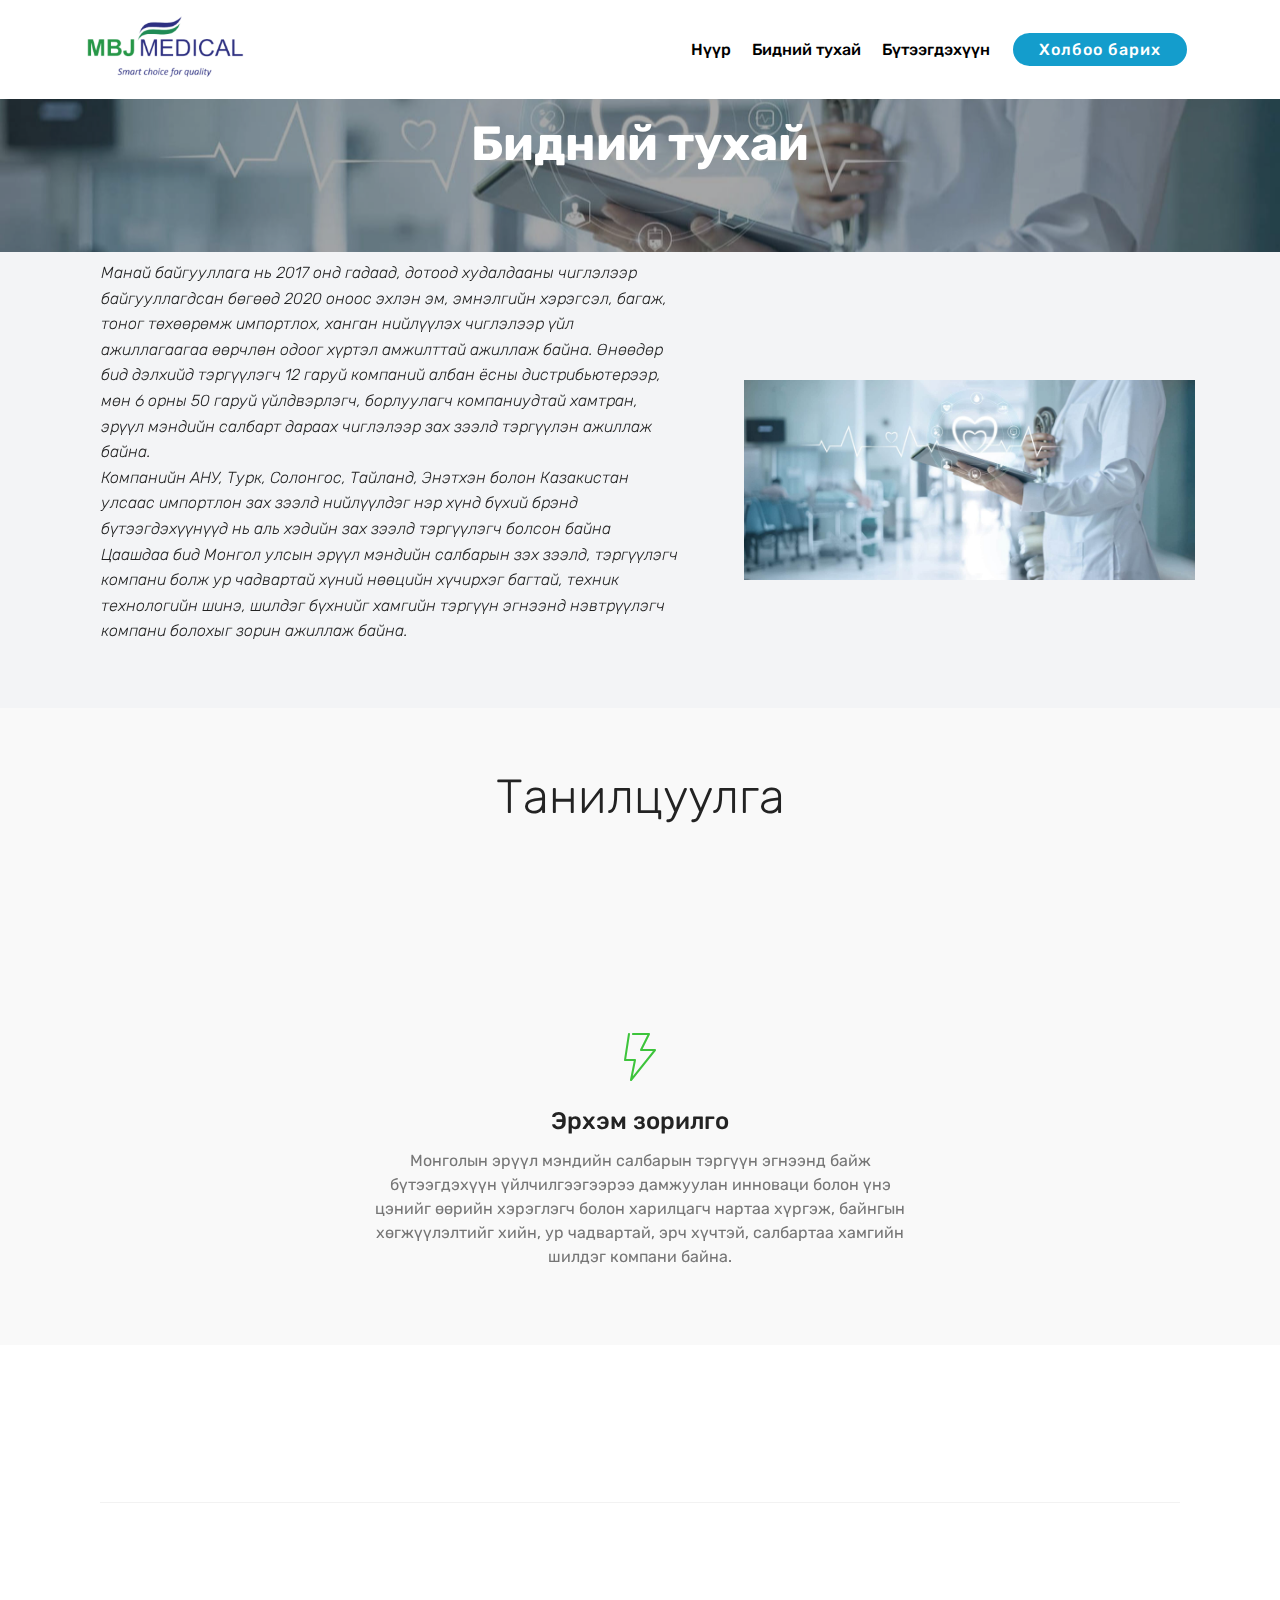
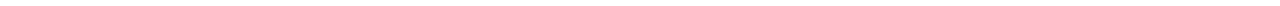
==== page1.html @ 41b07024 "Add files via upload" ====
<!DOCTYPE html>
<html  >
<head>
  <!-- Site made with Mobirise Website Builder v4.12.4, https://mobirise.com -->
  <meta charset="UTF-8">
  <meta http-equiv="X-UA-Compatible" content="IE=edge">
  <meta name="generator" content="Mobirise v4.12.4, mobirise.com">
  <meta name="twitter:card" content="summary_large_image"/>
  <meta name="twitter:image:src" content="assets/images/page1-meta.png">
  <meta property="og:image" content="assets/images/page1-meta.png">
  <meta name="twitter:title" content="Бидний тухай">
  <meta name="viewport" content="width=device-width, initial-scale=1, minimum-scale=1">
  <link rel="shortcut icon" href="assets/images/untitled-254x121.png" type="image/x-icon">
  <meta name="description" content="Эм эмнэлгийн хэрэгсэл тоног төөхөрөмж захиалга худалдаа, эрүүл мэндийн бүтээгдэхүүн худалдаа тоног төхөөрөмж суурилуулалт засвар үйлчилгээ үзүүлж байна. ">
  
  
  <title>Бидний тухай</title>
  <link rel="stylesheet" href="assets/web/assets/mobirise-icons/mobirise-icons.css">
  <link rel="stylesheet" href="assets/bootstrap/css/bootstrap.min.css">
  <link rel="stylesheet" href="assets/bootstrap/css/bootstrap-grid.min.css">
  <link rel="stylesheet" href="assets/bootstrap/css/bootstrap-reboot.min.css">
  <link rel="stylesheet" href="assets/socicon/css/styles.css">
  <link rel="stylesheet" href="assets/dropdown/css/style.css">
  <link rel="stylesheet" href="assets/tether/tether.min.css">
  <link rel="stylesheet" href="assets/animatecss/animate.min.css">
  <link rel="stylesheet" href="assets/theme/css/style.css">
  <link rel="preload" as="style" href="assets/mobirise/css/mbr-additional.css"><link rel="stylesheet" href="assets/mobirise/css/mbr-additional.css" type="text/css">
  
  
  
</head>
<body>
  <section class="menu cid-toopopmlPv" once="menu" id="menu2-b">

    

    <nav class="navbar navbar-expand beta-menu navbar-dropdown align-items-center navbar-fixed-top navbar-toggleable-sm">
        <button class="navbar-toggler navbar-toggler-right" type="button" data-toggle="collapse" data-target="#navbarSupportedContent" aria-controls="navbarSupportedContent" aria-expanded="false" aria-label="Toggle navigation">
            <div class="hamburger">
                <span></span>
                <span></span>
                <span></span>
                <span></span>
            </div>
        </button>
        <div class="menu-logo">
            <div class="navbar-brand">
                <span class="navbar-logo">
                    <a href="http://mbjmedical.mn">
                        <img src="assets/images/untitled-254x121.png" alt="Mobirise" title="" style="height: 5.2rem;">
                    </a>
                </span>
                
            </div>
        </div>
        <div class="collapse navbar-collapse" id="navbarSupportedContent">
            <ul class="navbar-nav nav-dropdown" data-app-modern-menu="true"><li class="nav-item">
                    <a class="nav-link link text-black display-4" href="index.html">Нүүр</a>
                </li>
                <li class="nav-item">
                    <a class="nav-link link text-black display-4" href="page1.html">Бидний тухай</a>
                </li><li class="nav-item"><a class="nav-link link text-black display-4" href="page2.html" aria-expanded="false">Бүтээгдэхүүн</a></li></ul>
            <div class="navbar-buttons mbr-section-btn"><a class="btn btn-sm btn-primary display-4" href="page3.html">Холбоо барих</a></div>
        </div>
    </nav>
</section>

<section class="engine"><a href="https://mobirise.info/n">free simple web templates</a></section><section class="mbr-section content5 cid-totvTuDDAi mbr-parallax-background" id="content5-l">

    

    <div class="mbr-overlay" style="opacity: 0.4; background-color: rgb(35, 35, 35);">
    </div>

    <div class="container">
        <div class="media-container-row">
            <div class="title col-12 col-md-8">
                <h2 class="align-center mbr-bold mbr-white pb-3 mbr-fonts-style display-2">Бидний тухай</h2>
                
                
                
            </div>
        </div>
    </div>
</section>

<section class="testimonials3 cid-totwgk8F0m" id="testimonials3-m">

    

    

    <div class="container">
        <div class="media-container-row">
            <div class="media-content px-3 align-self-center mbr-white py-2">
                <p class="mbr-text testimonial-text mbr-fonts-style display-7">Манай байгууллага нь 2017 онд гадаад, дотоод худалдааны чиглэлээр байгууллагдсан бөгөөд 2020 оноос эхлэн эм, эмнэлгийн хэрэгсэл, багаж, тоног төхөөрөмж импортлох, ханган нийлүүлэх чиглэлээр үйл ажиллагаагаа өөрчлөн одоог хүртэл амжилттай ажиллаж байна. Өнөөдөр бид дэлхийд тэргүүлэгч 12 гаруй компаний албан ёсны дистрибьютерээр, мөн 6 орны 50 гаруй үйлдвэрлэгч, борлуулагч компаниудтай хамтран, эрүүл мэндийн салбарт дараах чиглэлээр зах зээлд тэргүүлэн ажиллаж байна. 
<br>Компанийн АНУ, Турк, Солонгос, Тайланд, Энэтхэн болон Казакистан улсаас  импортлон зах зээлд нийлүүлдэг нэр хүнд бүхий брэнд бүтээгдэхүүнүүд нь аль хэдийн зах зээлд тэргүүлэгч болсон байна
<br>Цаашдаа бид Монгол улсын эрүүл мэндийн салбарын зэх зээлд, тэргүүлэгч компани болж ур чадвартай хүний нөөцийн хүчирхэг багтай, техник технологийн шинэ, шилдэг бүхнийг хамгийн тэргүүн эгнээнд нэвтрүүлэгч компани болохыг зорин ажиллаж байна.&nbsp;<br></p>
                <p class="mbr-author-name pt-4 mb-2 mbr-fonts-style display-7"></p>
                <p class="mbr-author-desc mbr-fonts-style display-7"></p>
            </div>

            <div class="mbr-figure pl-lg-5" style="width: 80%;">
              <img src="assets/images/medtech-1-scaled.jpg" alt="" title="">
            </div>
        </div>
    </div>
</section>

<section class="tabs3 tabs cid-totwVhzV3y" id="tabs3-n">

    

    

    <div class="container">
        <h2 class="mbr-section-title align-center pb-3 mbr-fonts-style display-2">Танилцуулга</h2>
        
    </div>
    <div class="container-fluid">
        <div class="row tabcont">
            <ul class="nav nav-tabs pt-3 mt-5" role="tablist">
                <li class="nav-item mbr-fonts-style"><a class="nav-link active display-7" role="tab" data-toggle="tab" href="#tabs3-n_tab0" aria-selected="true">
                        Эрхэм зорилго
                    </a></li>
                <li class="nav-item mbr-fonts-style"><a class="nav-link  active display-7" role="tab" data-toggle="tab" href="#tabs3-n_tab1" aria-selected="true">
                        Алсын хараа</a></li>
                <li class="nav-item mbr-fonts-style"><a class="nav-link active display-7" role="tab" data-toggle="tab" href="#tabs3-n_tab2" aria-selected="true">Үнэт зүйл</a></li>
                
                
                
            </ul>
        </div>
    </div>

    <div class="container">
        <div class="row px-1">
            <div class="tab-content">
                <div id="tab1" class="tab-pane in active mbr-table" role="tabpanel">
                    <div class="row tab-content-row">
                        <div class="col-xs-12 col-md-6">
                            <div class="card-img ">
                                <span class="mbr-iconfont mbri-speed" style="color: rgb(61, 196, 59); fill: rgb(61, 196, 59);"></span>
                            </div>
                            <h4 class="mbr-element-title  align-center mbr-fonts-style pb-2 display-5">
                                Эрхэм зорилго</h4>
                            <p class="mbr-section-text  align-center mbr-fonts-style display-7">
                                Монголын эрүүл мэндийн салбарын тэргүүн эгнээнд байж бүтээгдэхүүн үйлчилгээгээрээ дамжуулан инноваци болон үнэ цэнийг өөрийн хэрэглэгч болон харилцагч нартаа хүргэж, байнгын хөгжүүлэлтийг хийн, ур чадвартай, эрч хүчтэй, салбартаа хамгийн шилдэг компани байна.</p>
                        </div>

                        

                        

                        
                    </div>
                </div>

                <div id="tab2" class="tab-pane  mbr-table" role="tabpanel">
                    <div class="row tab-content-row">
                        <div class="col-xs-12 col-md-6">
                            <div class="card-img ">
                                <span class="mbr-iconfont mbri-growing-chart" style="color: rgb(61, 196, 59); fill: rgb(61, 196, 59);"></span>
                            </div>
                            <h4 class="mbr-element-title  align-center mbr-fonts-style pb-2 display-5">
                                Алсын хараа</h4>
                            <p class="mbr-section-text  align-center mbr-fonts-style display-7">
                                Мөн бид цаашид байгууллагынхаа хүчин чадлыг тасралтгүй өргөтгөж, найдвартай, чанартай бүтээгдэхүүнээр хэрэглэгчдийг хангах зорилготой. Шинэ бүтээгдэхүүний судалгаа шинжилгээний ажлыг тасралтгүй явуулж, сүүлийн үеийн дэвшилтэт технологийг монголд танилцуулах зорилго тавин ажиллаж байна.</p>
                        </div>

                        

                        

                        
                    </div>
                </div>

                <div id="tab3" class="tab-pane  mbr-table" role="tabpanel">
                    <div class="row tab-content-row">
                        <div class="col-xs-12 col-md-6">
                            <div class="card-img ">
                                <span class="mbr-iconfont mbri-bookmark" style="color: rgb(61, 196, 59); fill: rgb(61, 196, 59);"></span>
                            </div>
                            <h4 class="mbr-element-title  align-center mbr-fonts-style pb-2 display-5">Үнэт зүйл</h4>
                            <p class="mbr-section-text  align-center mbr-fonts-style display-7">Мэргэшсэн өндөр чадавх<br>Багийн сэтгэлгээ&nbsp;<br>Өөриймсөг үзэл<br>Үнэнч шударга байдал<br></p>
                        </div>

                        

                        

                        
                    </div>
                </div>

                <div id="tab4" class="tab-pane  mbr-table" role="tabpanel">
                    <div class="row tab-content-row">
                        <div class="col-xs-12 col-md-6">
                            <div class="card-img ">
                                <span class="mbri-responsive mbr-iconfont"></span>
                            </div>
                            <h4 class="mbr-element-title  align-center mbr-fonts-style pb-2 display-5">
                                MOBILE FRIENDLY
                            </h4>
                            <p class="mbr-section-text  align-center mbr-fonts-style display-7">
                                No special actions required, all sites you make with Mobirise are mobile-friendly. You don't have to create a special mobile version of your site, it will adapt automagically.
                            </p>
                        </div>

                        

                        

                        
                    </div>
                </div>

                <div id="tab5" class="tab-pane  mbr-table" role="tabpanel">
                    <div class="row tab-content-row">
                        <div class="col-xs-12 col-md-6">
                            <div class="card-img ">
                                <span class="mbri-bootstrap mbr-iconfont"></span>
                            </div>
                            <h4 class="mbr-element-title  align-center mbr-fonts-style pb-2 display-5">
                                IT'S EASY AND SIMPLE
                            </h4>
                            <p class="mbr-section-text  align-center mbr-fonts-style display-7">
                                Cut down the development time with drag-and-drop website builder. Drop the blocks into the page, edit content inline and publish - no technical skills required.
                            </p>
                        </div>

                        

                        

                        
                    </div>
                </div>

                <div id="tab6" class="tab-pane  mbr-table" role="tabpanel">
                    <div class="row tab-content-row">
                        <div class="col-xs-12 col-md-6">
                            <div class="card-img ">
                                <span class="mbri-extension mbr-iconfont"></span>
                            </div>
                            <h4 class="mbr-element-title  align-center mbr-fonts-style pb-2 display-5">
                                TRENDY WEBSITE BLOCKS
                            </h4>
                            <p class="mbr-section-text  align-center mbr-fonts-style display-7">
                                Choose from the large selection  pre-made blocks - full-screen intro, bootstrap carousel, slider, responsive image gallery with, parallax scrolling, sticky header and more.
                            </p>
                        </div>

                        

                        

                        
                    </div>
                </div>
            </div>
        </div>
    </div>
</section>

<section class="cid-totyTP9MHX" id="footer5-o">

    

    

    <div class="container">
        <div class="media-container-row">
            <div class="col-md-3">
                <div class="media-wrap">
                    <a href="https://mobiri.se/">
                       <img src="assets/images/untitled-192x91.png" alt="Mobirise" title="">
                    </a>
                </div>
            </div>
            <div class="col-md-9">
                <p class="mbr-text align-right links mbr-fonts-style display-7"><a href="page1.html">Бидний тухай</a> &nbsp; <a href="page2.html">Бүтээгдэхүүн&nbsp;</a> &nbsp;<a href="page3.html">Холбоо барих</a></p>
            </div>
        </div>
        <div class="footer-lower">
            <div class="media-container-row">
                <div class="col-md-12">
                    <hr>
                </div>
            </div>
            <div class="media-container-row mbr-white">
                <div class="col-md-6 copyright">
                    <p class="mbr-text mbr-fonts-style display-7">
                        © Copyright 2022 MBJMEDICAL ХХК - All Rights Reserved
                    </p>
                </div>
                <div class="col-md-6">
                    <div class="social-list align-right">
                        <div class="soc-item">
                            <a href="https://twitter.com/mobirise" target="_blank">
                                <span class="mbr-iconfont mbr-iconfont-social socicon-facebook socicon"></span>
                            </a>
                        </div>
                        
                        
                        
                        
                        
                    </div>
                </div>
            </div>
        </div>
    </div>
</section>


  <script src="assets/web/assets/jquery/jquery.min.js"></script>
  <script src="assets/popper/popper.min.js"></script>
  <script src="assets/bootstrap/js/bootstrap.min.js"></script>
  <script src="assets/smoothscroll/smooth-scroll.js"></script>
  <script src="assets/dropdown/js/nav-dropdown.js"></script>
  <script src="assets/dropdown/js/navbar-dropdown.js"></script>
  <script src="assets/tether/tether.min.js"></script>
  <script src="assets/viewportchecker/jquery.viewportchecker.js"></script>
  <script src="assets/parallax/jarallax.min.js"></script>
  <script src="assets/mbr-tabs/mbr-tabs.js"></script>
  <script src="assets/touchswipe/jquery.touch-swipe.min.js"></script>
  <script src="assets/theme/js/script.js"></script>
  
  
  <input name="animation" type="hidden">
  </body>
</html>
---- assets/web/assets/mobirise-icons/mobirise-icons.css ----
@font-face {
  font-family: 'MobiriseIcons';
  src:  url('mobirise-icons.eot?spat4u');
  src:  url('mobirise-icons.eot?spat4u#iefix') format('embedded-opentype'),
    url('mobirise-icons.ttf?spat4u') format('truetype'),
    url('mobirise-icons.woff?spat4u') format('woff'),
    url('mobirise-icons.svg?spat4u#MobiriseIcons') format('svg');
  font-weight: normal;
  font-style: normal;
  font-display: swap;
}

[class^="mbri-"], [class*=" mbri-"] {
  /* use !important to prevent issues with browser extensions that change fonts */
  font-family: MobiriseIcons !important;
  speak: none;
  font-style: normal;
  font-weight: normal;
  font-variant: normal;
  text-transform: none;
  line-height: 1;

  /* Better Font Rendering =========== */
  -webkit-font-smoothing: antialiased;
  -moz-osx-font-smoothing: grayscale;
}

.mbri-add-submenu:before {
  content: "\e900";
}
.mbri-alert:before {
  content: "\e901";
}
.mbri-align-center:before {
  content: "\e902";
}
.mbri-align-justify:before {
  content: "\e903";
}
.mbri-align-left:before {
  content: "\e904";
}
.mbri-align-right:before {
  content: "\e905";
}
.mbri-android:before {
  content: "\e906";
}
.mbri-apple:before {
  content: "\e907";
}
.mbri-arrow-down:before {
  content: "\e908";
}
.mbri-arrow-next:before {
  content: "\e909";
}
.mbri-arrow-prev:before {
  content: "\e90a";
}
.mbri-arrow-up:before {
  content: "\e90b";
}
.mbri-bold:before {
  content: "\e90c";
}
.mbri-bookmark:before {
  content: "\e90d";
}
.mbri-bootstrap:before {
  content: "\e90e";
}
.mbri-briefcase:before {
  content: "\e90f";
}
.mbri-browse:before {
  content: "\e910";
}
.mbri-bulleted-list:before {
  content: "\e911";
}
.mbri-calendar:before {
  content: "\e912";
}
.mbri-camera:before {
  content: "\e913";
}
.mbri-cart-add:before {
  content: "\e914";
}
.mbri-cart-full:before {
  content: "\e915";
}
.mbri-cash:before {
  content: "\e916";
}
.mbri-change-style:before {
  content: "\e917";
}
.mbri-chat:before {
  content: "\e918";
}
.mbri-clock:before {
  content: "\e919";
}
.mbri-close:before {
  content: "\e91a";
}
.mbri-cloud:before {
  content: "\e91b";
}
.mbri-code:before {
  content: "\e91c";
}
.mbri-contact-form:before {
  content: "\e91d";
}
.mbri-credit-card:before {
  content: "\e91e";
}
.mbri-cursor-click:before {
  content: "\e91f";
}
.mbri-cust-feedback:before {
  content: "\e920";
}
.mbri-database:before {
  content: "\e921";
}
.mbri-delivery:before {
  content: "\e922";
}
.mbri-desktop:before {
  content: "\e923";
}
.mbri-devices:before {
  content: "\e924";
}
.mbri-down:before {
  content: "\e925";
}
.mbri-download:before {
  content: "\e989";
}
.mbri-drag-n-drop:before {
  content: "\e927";
}
.mbri-drag-n-drop2:before {
  content: "\e928";
}
.mbri-edit:before {
  content: "\e929";
}
.mbri-edit2:before {
  content: "\e92a";
}
.mbri-error:before {
  content: "\e92b";
}
.mbri-extension:before {
  content: "\e92c";
}
.mbri-features:before {
  content: "\e92d";
}
.mbri-file:before {
  content: "\e92e";
}
.mbri-flag:before {
  content: "\e92f";
}
.mbri-folder:before {
  content: "\e930";
}
.mbri-gift:before {
  content: "\e931";
}
.mbri-github:before {
  content: "\e932";
}
.mbri-globe:before {
  content: "\e933";
}
.mbri-globe-2:before {
  content: "\e934";
}
.mbri-growing-chart:before {
  content: "\e935";
}
.mbri-hearth:before {
  content: "\e936";
}
.mbri-help:before {
  content: "\e937";
}
.mbri-home:before {
  content: "\e938";
}
.mbri-hot-cup:before {
  content: "\e939";
}
.mbri-idea:before {
  content: "\e93a";
}
.mbri-image-gallery:before {
  content: "\e93b";
}
.mbri-image-slider:before {
  content: "\e93c";
}
.mbri-info:before {
  content: "\e93d";
}
.mbri-italic:before {
  content: "\e93e";
}
.mbri-key:before {
  content: "\e93f";
}
.mbri-laptop:before {
  content: "\e940";
}
.mbri-layers:before {
  content: "\e941";
}
.mbri-left-right:before {
  content: "\e942";
}
.mbri-left:before {
  content: "\e943";
}
.mbri-letter:before {
  content: "\e944";
}
.mbri-like:before {
  content: "\e945";
}
.mbri-link:before {
  content: "\e946";
}
.mbri-lock:before {
  content: "\e947";
}
.mbri-login:before {
  content: "\e948";
}
.mbri-logout:before {
  content: "\e949";
}
.mbri-magic-stick:before {
  content: "\e94a";
}
.mbri-map-pin:before {
  content: "\e94b";
}
.mbri-menu:before {
  content: "\e94c";
}
.mbri-mobile:before {
  content: "\e94d";
}
.mbri-mobile2:before {
  content: "\e94e";
}
.mbri-mobirise:before {
  content: "\e94f";
}
.mbri-more-horizontal:before {
  content: "\e950";
}
.mbri-more-vertical:before {
  content: "\e951";
}
.mbri-music:before {
  content: "\e952";
}
.mbri-new-file:before {
  content: "\e953";
}
.mbri-numbered-list:before {
  content: "\e954";
}
.mbri-opened-folder:before {
  content: "\e955";
}
.mbri-pages:before {
  content: "\e956";
}
.mbri-paper-plane:before {
  content: "\e957";
}
.mbri-paperclip:before {
  content: "\e958";
}
.mbri-photo:before {
  content: "\e959";
}
.mbri-photos:before {
  content: "\e95a";
}
.mbri-pin:before {
  content: "\e95b";
}
.mbri-play:before {
  content: "\e95c";
}
.mbri-plus:before {
  content: "\e95d";
}
.mbri-preview:before {
  content: "\e95e";
}
.mbri-print:before {
  content: "\e95f";
}
.mbri-protect:before {
  content: "\e960";
}
.mbri-question:before {
  content: "\e961";
}
.mbri-quote-left:before {
  content: "\e962";
}
.mbri-quote-right:before {
  content: "\e963";
}
.mbri-refresh:before {
  content: "\e964";
}
.mbri-responsive:before {
  content: "\e965";
}
.mbri-right:before {
  content: "\e966";
}
.mbri-rocket:before {
  content: "\e967";
}
.mbri-sad-face:before {
  content: "\e968";
}
.mbri-sale:before {
  content: "\e969";
}
.mbri-save:before {
  content: "\e96a";
}
.mbri-search:before {
  content: "\e96b";
}
.mbri-setting:before {
  content: "\e96c";
}
.mbri-setting2:before {
  content: "\e96d";
}
.mbri-setting3:before {
  content: "\e96e";
}
.mbri-share:before {
  content: "\e96f";
}
.mbri-shopping-bag:before {
  content: "\e970";
}
.mbri-shopping-basket:before {
  content: "\e971";
}
.mbri-shopping-cart:before {
  content: "\e972";
}
.mbri-sites:before {
  content: "\e973";
}
.mbri-smile-face:before {
  content: "\e974";
}
.mbri-speed:before {
  content: "\e975";
}
.mbri-star:before {
  content: "\e976";
}
.mbri-success:before {
  content: "\e977";
}
.mbri-sun:before {
  content: "\e978";
}
.mbri-sun2:before {
  content: "\e979";
}
.mbri-tablet:before {
  content: "\e97a";
}
.mbri-tablet-vertical:before {
  content: "\e97b";
}
.mbri-target:before {
  content: "\e97c";
}
.mbri-timer:before {
  content: "\e97d";
}
.mbri-to-ftp:before {
  content: "\e97e";
}
.mbri-to-local-drive:before {
  content: "\e97f";
}
.mbri-touch-swipe:before {
  content: "\e980";
}
.mbri-touch:before {
  content: "\e981";
}
.mbri-trash:before {
  content: "\e982";
}
.mbri-underline:before {
  content: "\e983";
}
.mbri-unlink:before {
  content: "\e984";
}
.mbri-unlock:before {
  content: "\e985";
}
.mbri-up-down:before {
  content: "\e986";
}
.mbri-up:before {
  content: "\e987";
}
.mbri-update:before {
  content: "\e988";
}
.mbri-upload:before {
 content: "\e926"; 
}
.mbri-user:before {
  content: "\e98a";
}
.mbri-user2:before {
  content: "\e98b";
}
.mbri-users:before {
  content: "\e98c";
}
.mbri-video:before {
  content: "\e98d";
}
.mbri-video-play:before {
  content: "\e98e";
}
.mbri-watch:before {
  content: "\e98f";
}
.mbri-website-theme:before {
  content: "\e990";
}
.mbri-wifi:before {
  content: "\e991";
}
.mbri-windows:before {
  content: "\e992";
}
.mbri-zoom-out:before {
  content: "\e993";
}
.mbri-redo:before {
  content: "\e994";
}
.mbri-undo:before {
  content: "\e995";
}
---- assets/socicon/css/styles.css ----
@charset "UTF-8";

@font-face {
  font-family: 'Socicon';
  src:  url('../fonts/socicon.eot');
  src:  url('../fonts/socicon.eot?#iefix') format('embedded-opentype'),
    url('../fonts/socicon.woff2') format('woff2'),
    url('../fonts/socicon.ttf') format('truetype'),
    url('../fonts/socicon.woff') format('woff'),
    url('../fonts/socicon.svg#socicon') format('svg');
  font-weight: normal;
  font-style: normal;
}

[data-icon]:before {
  font-family: "socicon" !important;
  content: attr(data-icon);
  font-style: normal !important;
  font-weight: normal !important;
  font-variant: normal !important;
  text-transform: none !important;
  speak: none;
  line-height: 1;
  -webkit-font-smoothing: antialiased;
  -moz-osx-font-smoothing: grayscale;
}

[class^="socicon-"], [class*=" socicon-"] {
  /* use !important to prevent issues with browser extensions that change fonts */
  font-family: 'Socicon' !important;
  speak: none;
  font-style: normal;
  font-weight: normal;
  font-variant: normal;
  text-transform: none;
  line-height: 1;

  /* Better Font Rendering =========== */
  -webkit-font-smoothing: antialiased;
  -moz-osx-font-smoothing: grayscale;
}

.socicon-eitaa:before {
  content: "\e97c";
}
.socicon-soroush:before {
  content: "\e97d";
}
.socicon-bale:before {
  content: "\e97e";
}
.socicon-zazzle:before {
  content: "\e97b";
}
.socicon-society6:before {
  content: "\e97a";
}
.socicon-redbubble:before {
  content: "\e979";
}
.socicon-avvo:before {
  content: "\e978";
}
.socicon-stitcher:before {
  content: "\e977";
}
.socicon-googlehangouts:before {
  content: "\e974";
}
.socicon-dlive:before {
  content: "\e975";
}
.socicon-vsco:before {
  content: "\e976";
}
.socicon-flipboard:before {
  content: "\e973";
}
.socicon-ubuntu:before {
  content: "\e958";
}
.socicon-artstation:before {
  content: "\e959";
}
.socicon-invision:before {
  content: "\e95a";
}
.socicon-torial:before {
  content: "\e95b";
}
.socicon-collectorz:before {
  content: "\e95c";
}
.socicon-seenthis:before {
  content: "\e95d";
}
.socicon-googleplaymusic:before {
  content: "\e95e";
}
.socicon-debian:before {
  content: "\e95f";
}
.socicon-filmfreeway:before {
  content: "\e960";
}
.socicon-gnome:before {
  content: "\e961";
}
.socicon-itchio:before {
  content: "\e962";
}
.socicon-jamendo:before {
  content: "\e963";
}
.socicon-mix:before {
  content: "\e964";
}
.socicon-sharepoint:before {
  content: "\e965";
}
.socicon-tinder:before {
  content: "\e966";
}
.socicon-windguru:before {
  content: "\e967";
}
.socicon-cdbaby:before {
  content: "\e968";
}
.socicon-elementaryos:before {
  content: "\e969";
}
.socicon-stage32:before {
  content: "\e96a";
}
.socicon-tiktok:before {
  content: "\e96b";
}
.socicon-gitter:before {
  content: "\e96c";
}
.socicon-letterboxd:before {
  content: "\e96d";
}
.socicon-threema:before {
  content: "\e96e";
}
.socicon-splice:before {
  content: "\e96f";
}
.socicon-metapop:before {
  content: "\e970";
}
.socicon-naver:before {
  content: "\e971";
}
.socicon-remote:before {
  content: "\e972";
}
.socicon-internet:before {
  content: "\e957";
}
.socicon-moddb:before {
  content: "\e94b";
}
.socicon-indiedb:before {
  content: "\e94c";
}
.socicon-traxsource:before {
  content: "\e94d";
}
.socicon-gamefor:before {
  content: "\e94e";
}
.socicon-pixiv:before {
  content: "\e94f";
}
.socicon-myanimelist:before {
  content: "\e950";
}
.socicon-blackberry:before {
  content: "\e951";
}
.socicon-wickr:before {
  content: "\e952";
}
.socicon-spip:before {
  content: "\e953";
}
.socicon-napster:before {
  content: "\e954";
}
.socicon-beatport:before {
  content: "\e955";
}
.socicon-hackerone:before {
  content: "\e956";
}
.socicon-hackernews:before {
  content: "\e946";
}
.socicon-smashwords:before {
  content: "\e947";
}
.socicon-kobo:before {
  content: "\e948";
}
.socicon-bookbub:before {
  content: "\e949";
}
.socicon-mailru:before {
  content: "\e94a";
}
.socicon-gitlab:before {
  content: "\e945";
}
.socicon-instructables:before {
  content: "\e944";
}
.socicon-portfolio:before {
  content: "\e943";
}
.socicon-codered:before {
  content: "\e940";
}
.socicon-origin:before {
  content: "\e941";
}
.socicon-nextdoor:before {
  content: "\e942";
}
.socicon-udemy:before {
  content: "\e93f";
}
.socicon-livemaster:before {
  content: "\e93e";
}
.socicon-crunchbase:before {
  content: "\e93b";
}
.socicon-homefy:before {
  content: "\e93c";
}
.socicon-calendly:before {
  content: "\e93d";
}
.socicon-realtor:before {
  content: "\e90f";
}
.socicon-tidal:before {
  content: "\e910";
}
.socicon-qobuz:before {
  content: "\e911";
}
.socicon-natgeo:before {
  content: "\e912";
}
.socicon-mastodon:before {
  content: "\e913";
}
.socicon-unsplash:before {
  content: "\e914";
}
.socicon-homeadvisor:before {
  content: "\e915";
}
.socicon-angieslist:before {
  content: "\e916";
}
.socicon-codepen:before {
  content: "\e917";
}
.socicon-slack:before {
  content: "\e918";
}
.socicon-openaigym:before {
  content: "\e919";
}
.socicon-logmein:before {
  content: "\e91a";
}
.socicon-fiverr:before {
  content: "\e91b";
}
.socicon-gotomeeting:before {
  content: "\e91c";
}
.socicon-aliexpress:before {
  content: "\e91d";
}
.socicon-guru:before {
  content: "\e91e";
}
.socicon-appstore:before {
  content: "\e91f";
}
.socicon-homes:before {
  content: "\e920";
}
.socicon-zoom:before {
  content: "\e921";
}
.socicon-alibaba:before {
  content: "\e922";
}
.socicon-craigslist:before {
  content: "\e923";
}
.socicon-wix:before {
  content: "\e924";
}
.socicon-redfin:before {
  content: "\e925";
}
.socicon-googlecalendar:before {
  content: "\e926";
}
.socicon-shopify:before {
  content: "\e927";
}
.socicon-freelancer:before {
  content: "\e928";
}
.socicon-seedrs:before {
  content: "\e929";
}
.socicon-bing:before {
  content: "\e92a";
}
.socicon-doodle:before {
  content: "\e92b";
}
.socicon-bonanza:before {
  content: "\e92c";
}
.socicon-squarespace:before {
  content: "\e92d";
}
.socicon-toptal:before {
  content: "\e92e";
}
.socicon-gust:before {
  content: "\e92f";
}
.socicon-ask:before {
  content: "\e930";
}
.socicon-trulia:before {
  content: "\e931";
}
.socicon-loomly:before {
  content: "\e932";
}
.socicon-ghost:before {
  content: "\e933";
}
.socicon-upwork:before {
  content: "\e934";
}
.socicon-fundable:before {
  content: "\e935";
}
.socicon-booking:before {
  content: "\e936";
}
.socicon-googlemaps:before {
  content: "\e937";
}
.socicon-zillow:before {
  content: "\e938";
}
.socicon-niconico:before {
  content: "\e939";
}
.socicon-toneden:before {
  content: "\e93a";
}
.socicon-augment:before {
  content: "\e908";
}
.socicon-bitbucket:before {
  content: "\e909";
}
.socicon-fyuse:before {
  content: "\e90a";
}
.socicon-yt-gaming:before {
  content: "\e90b";
}
.socicon-sketchfab:before {
  content: "\e90c";
}
.socicon-mobcrush:before {
  content: "\e90d";
}
.socicon-microsoft:before {
  content: "\e90e";
}
.socicon-pandora:before {
  content: "\e907";
}
.socicon-messenger:before {
  content: "\e906";
}
.socicon-gamewisp:before {
  content: "\e905";
}
.socicon-bloglovin:before {
  content: "\e904";
}
.socicon-tunein:before {
  content: "\e903";
}
.socicon-gamejolt:before {
  content: "\e901";
}
.socicon-trello:before {
  content: "\e902";
}
.socicon-spreadshirt:before {
  content: "\e900";
}
.socicon-500px:before {
  content: "\e000";
}
.socicon-8tracks:before {
  content: "\e001";
}
.socicon-airbnb:before {
  content: "\e002";
}
.socicon-alliance:before {
  content: "\e003";
}
.socicon-amazon:before {
  content: "\e004";
}
.socicon-amplement:before {
  content: "\e005";
}
.socicon-android:before {
  content: "\e006";
}
.socicon-angellist:before {
  content: "\e007";
}
.socicon-apple:before {
  content: "\e008";
}
.socicon-appnet:before {
  content: "\e009";
}
.socicon-baidu:before {
  content: "\e00a";
}
.socicon-bandcamp:before {
  content: "\e00b";
}
.socicon-battlenet:before {
  content: "\e00c";
}
.socicon-mixer:before {
  content: "\e00d";
}
.socicon-bebee:before {
  content: "\e00e";
}
.socicon-bebo:before {
  content: "\e00f";
}
.socicon-behance:before {
  content: "\e010";
}
.socicon-blizzard:before {
  content: "\e011";
}
.socicon-blogger:before {
  content: "\e012";
}
.socicon-buffer:before {
  content: "\e013";
}
.socicon-chrome:before {
  content: "\e014";
}
.socicon-coderwall:before {
  content: "\e015";
}
.socicon-curse:before {
  content: "\e016";
}
.socicon-dailymotion:before {
  content: "\e017";
}
.socicon-deezer:before {
  content: "\e018";
}
.socicon-delicious:before {
  content: "\e019";
}
.socicon-deviantart:before {
  content: "\e01a";
}
.socicon-diablo:before {
  content: "\e01b";
}
.socicon-digg:before {
  content: "\e01c";
}
.socicon-discord:before {
  content: "\e01d";
}
.socicon-disqus:before {
  content: "\e01e";
}
.socicon-douban:before {
  content: "\e01f";
}
.socicon-draugiem:before {
  content: "\e020";
}
.socicon-dribbble:before {
  content: "\e021";
}
.socicon-drupal:before {
  content: "\e022";
}
.socicon-ebay:before {
  content: "\e023";
}
.socicon-ello:before {
  content: "\e024";
}
.socicon-endomodo:before {
  content: "\e025";
}
.socicon-envato:before {
  content: "\e026";
}
.socicon-etsy:before {
  content: "\e027";
}
.socicon-facebook:before {
  content: "\e028";
}
.socicon-feedburner:before {
  content: "\e029";
}
.socicon-filmweb:before {
  content: "\e02a";
}
.socicon-firefox:before {
  content: "\e02b";
}
.socicon-flattr:before {
  content: "\e02c";
}
.socicon-flickr:before {
  content: "\e02d";
}
.socicon-formulr:before {
  content: "\e02e";
}
.socicon-forrst:before {
  content: "\e02f";
}
.socicon-foursquare:before {
  content: "\e030";
}
.socicon-friendfeed:before {
  content: "\e031";
}
.socicon-github:before {
  content: "\e032";
}
.socicon-goodreads:before {
  content: "\e033";
}
.socicon-google:before {
  content: "\e034";
}
.socicon-googlescholar:before {
  content: "\e035";
}
.socicon-googlegroups:before {
  content: "\e036";
}
.socicon-googlephotos:before {
  content: "\e037";
}
.socicon-googleplus:before {
  content: "\e038";
}
.socicon-grooveshark:before {
  content: "\e039";
}
.socicon-hackerrank:before {
  content: "\e03a";
}
.socicon-hearthstone:before {
  content: "\e03b";
}
.socicon-hellocoton:before {
  content: "\e03c";
}
.socicon-heroes:before {
  content: "\e03d";
}
.socicon-smashcast:before {
  content: "\e03e";
}
.socicon-horde:before {
  content: "\e03f";
}
.socicon-houzz:before {
  content: "\e040";
}
.socicon-icq:before {
  content: "\e041";
}
.socicon-identica:before {
  content: "\e042";
}
.socicon-imdb:before {
  content: "\e043";
}
.socicon-instagram:before {
  content: "\e044";
}
.socicon-issuu:before {
  content: "\e045";
}
.socicon-istock:before {
  content: "\e046";
}
.socicon-itunes:before {
  content: "\e047";
}
.socicon-keybase:before {
  content: "\e048";
}
.socicon-lanyrd:before {
  content: "\e049";
}
.socicon-lastfm:before {
  content: "\e04a";
}
.socicon-line:before {
  content: "\e04b";
}
.socicon-linkedin:before {
  content: "\e04c";
}
.socicon-livejournal:before {
  content: "\e04d";
}
.socicon-lyft:before {
  content: "\e04e";
}
.socicon-macos:before {
  content: "\e04f";
}
.socicon-mail:before {
  content: "\e050";
}
.socicon-medium:before {
  content: "\e051";
}
.socicon-meetup:before {
  content: "\e052";
}
.socicon-mixcloud:before {
  content: "\e053";
}
.socicon-modelmayhem:before {
  content: "\e054";
}
.socicon-mumble:before {
  content: "\e055";
}
.socicon-myspace:before {
  content: "\e056";
}
.socicon-newsvine:before {
  content: "\e057";
}
.socicon-nintendo:before {
  content: "\e058";
}
.socicon-npm:before {
  content: "\e059";
}
.socicon-odnoklassniki:before {
  content: "\e05a";
}
.socicon-openid:before {
  content: "\e05b";
}
.socicon-opera:before {
  content: "\e05c";
}
.socicon-outlook:before {
  content: "\e05d";
}
.socicon-overwatch:before {
  content: "\e05e";
}
.socicon-patreon:before {
  content: "\e05f";
}
.socicon-paypal:before {
  content: "\e060";
}
.socicon-periscope:before {
  content: "\e061";
}
.socicon-persona:before {
  content: "\e062";
}
.socicon-pinterest:before {
  content: "\e063";
}
.socicon-play:before {
  content: "\e064";
}
.socicon-player:before {
  content: "\e065";
}
.socicon-playstation:before {
  content: "\e066";
}
.socicon-pocket:before {
  content: "\e067";
}
.socicon-qq:before {
  content: "\e068";
}
.socicon-quora:before {
  content: "\e069";
}
.socicon-raidcall:before {
  content: "\e06a";
}
.socicon-ravelry:before {
  content: "\e06b";
}
.socicon-reddit:before {
  content: "\e06c";
}
.socicon-renren:before {
  content: "\e06d";
}
.socicon-researchgate:before {
  content: "\e06e";
}
.socicon-residentadvisor:before {
  content: "\e06f";
}
.socicon-reverbnation:before {
  content: "\e070";
}
.socicon-rss:before {
  content: "\e071";
}
.socicon-sharethis:before {
  content: "\e072";
}
.socicon-skype:before {
  content: "\e073";
}
.socicon-slideshare:before {
  content: "\e074";
}
.socicon-smugmug:before {
  content: "\e075";
}
.socicon-snapchat:before {
  content: "\e076";
}
.socicon-songkick:before {
  content: "\e077";
}
.socicon-soundcloud:before {
  content: "\e078";
}
.socicon-spotify:before {
  content: "\e079";
}
.socicon-stackexchange:before {
  content: "\e07a";
}
.socicon-stackoverflow:before {
  content: "\e07b";
}
.socicon-starcraft:before {
  content: "\e07c";
}
.socicon-stayfriends:before {
  content: "\e07d";
}
.socicon-steam:before {
  content: "\e07e";
}
.socicon-storehouse:before {
  content: "\e07f";
}
.socicon-strava:before {
  content: "\e080";
}
.socicon-streamjar:before {
  content: "\e081";
}
.socicon-stumbleupon:before {
  content: "\e082";
}
.socicon-swarm:before {
  content: "\e083";
}
.socicon-teamspeak:before {
  content: "\e084";
}
.socicon-teamviewer:before {
  content: "\e085";
}
.socicon-technorati:before {
  content: "\e086";
}
.socicon-telegram:before {
  content: "\e087";
}
.socicon-tripadvisor:before {
  content: "\e088";
}
.socicon-tripit:before {
  content: "\e089";
}
.socicon-triplej:before {
  content: "\e08a";
}
.socicon-tumblr:before {
  content: "\e08b";
}
.socicon-twitch:before {
  content: "\e08c";
}
.socicon-twitter:before {
  content: "\e08d";
}
.socicon-uber:before {
  content: "\e08e";
}
.socicon-ventrilo:before {
  content: "\e08f";
}
.socicon-viadeo:before {
  content: "\e090";
}
.socicon-viber:before {
  content: "\e091";
}
.socicon-viewbug:before {
  content: "\e092";
}
.socicon-vimeo:before {
  content: "\e093";
}
.socicon-vine:before {
  content: "\e094";
}
.socicon-vkontakte:before {
  content: "\e095";
}
.socicon-warcraft:before {
  content: "\e096";
}
.socicon-wechat:before {
  content: "\e097";
}
.socicon-weibo:before {
  content: "\e098";
}
.socicon-whatsapp:before {
  content: "\e099";
}
.socicon-wikipedia:before {
  content: "\e09a";
}
.socicon-windows:before {
  content: "\e09b";
}
.socicon-wordpress:before {
  content: "\e09c";
}
.socicon-wykop:before {
  content: "\e09d";
}
.socicon-xbox:before {
  content: "\e09e";
}
.socicon-xing:before {
  content: "\e09f";
}
.socicon-yahoo:before {
  content: "\e0a0";
}
.socicon-yammer:before {
  content: "\e0a1";
}
.socicon-yandex:before {
  content: "\e0a2";
}
.socicon-yelp:before {
  content: "\e0a3";
}
.socicon-younow:before {
  content: "\e0a4";
}
.socicon-youtube:before {
  content: "\e0a5";
}
.socicon-zapier:before {
  content: "\e0a6";
}
.socicon-zerply:before {
  content: "\e0a7";
}
.socicon-zomato:before {
  content: "\e0a8";
}
.socicon-zynga:before {
  content: "\e0a9";
}
---- assets/dropdown/css/style.css ----
.navbar-dropdown {
  left: 0;
  padding: 0;
  position: absolute;
  right: 0;
  top: 0;
  transition: all 0.45s ease;
  z-index: 1030;
  background: #282828; }
  .navbar-dropdown .navbar-logo {
    margin-right: 0.8rem;
    transition: margin 0.3s ease-in-out;
    vertical-align: middle; }
    .navbar-dropdown .navbar-logo img {
      height: 3.125rem;
      transition: all 0.3s ease-in-out; }
    .navbar-dropdown .navbar-logo.mbr-iconfont {
      font-size: 3.125rem;
      line-height: 3.125rem; }
  .navbar-dropdown .navbar-caption {
    font-weight: 700;
    white-space: normal;
    vertical-align: -4px;
    line-height: 3.125rem !important; }
    .navbar-dropdown .navbar-caption, .navbar-dropdown .navbar-caption:hover {
      color: inherit;
      text-decoration: none; }
  .navbar-dropdown .mbr-iconfont + .navbar-caption {
    vertical-align: -1px; }
  .navbar-dropdown.navbar-fixed-top {
    position: fixed; }
  .navbar-dropdown .navbar-brand span {
    vertical-align: -4px; }
  .navbar-dropdown.bg-color.transparent {
    background: none; }
  .navbar-dropdown.navbar-short .navbar-brand {
    padding: 0.625rem 0; }
    .navbar-dropdown.navbar-short .navbar-brand span {
      vertical-align: -1px; }
  .navbar-dropdown.navbar-short .navbar-caption {
    line-height: 2.375rem !important;
    vertical-align: -2px; }
  .navbar-dropdown.navbar-short .navbar-logo {
    margin-right: 0.5rem; }
    .navbar-dropdown.navbar-short .navbar-logo img {
      height: 2.375rem; }
    .navbar-dropdown.navbar-short .navbar-logo.mbr-iconfont {
      font-size: 2.375rem;
      line-height: 2.375rem; }
  .navbar-dropdown.navbar-short .mbr-table-cell {
    height: 3.625rem; }
  .navbar-dropdown .navbar-close {
    left: 0.6875rem;
    position: fixed;
    top: 0.75rem;
    z-index: 1000; }
  .navbar-dropdown .hamburger-icon {
    content: "";
    display: inline-block;
    vertical-align: middle;
    width: 16px;
    -webkit-box-shadow: 0 -6px 0 1px #282828,0 0 0 1px #282828,0 6px 0 1px #282828;
    -moz-box-shadow: 0 -6px 0 1px #282828,0 0 0 1px #282828,0 6px 0 1px #282828;
    box-shadow: 0 -6px 0 1px #282828,0 0 0 1px #282828,0 6px 0 1px #282828; }

.dropdown-menu .dropdown-toggle[data-toggle="dropdown-submenu"]::after {
  border-bottom: 0.35em solid transparent;
  border-left: 0.35em solid;
  border-right: 0;
  border-top: 0.35em solid transparent;
  margin-left: 0.3rem; }

.dropdown-menu .dropdown-item:focus {
  outline: 0; }

.nav-dropdown {
  font-size: 0.75rem;
  font-weight: 500;
  height: auto !important; }
  .nav-dropdown .nav-btn {
    padding-left: 1rem; }
  .nav-dropdown .link {
    margin: .667em 1.667em;
    font-weight: 500;
    padding: 0;
    transition: color .2s ease-in-out; }
    .nav-dropdown .link.dropdown-toggle {
      margin-right: 2.583em; }
      .nav-dropdown .link.dropdown-toggle::after {
        margin-left: .25rem;
        border-top: 0.35em solid;
        border-right: 0.35em solid transparent;
        border-left: 0.35em solid transparent;
        border-bottom: 0; }
      .nav-dropdown .link.dropdown-toggle[aria-expanded="true"] {
        margin: 0;
        padding: 0.667em 3.263em  0.667em 1.667em; }
  .nav-dropdown .link::after,
  .nav-dropdown .dropdown-item::after {
    color: inherit; }
  .nav-dropdown .btn {
    font-size: 0.75rem;
    font-weight: 700;
    letter-spacing: 0;
    margin-bottom: 0;
    padding-left: 1.25rem;
    padding-right: 1.25rem; }
  .nav-dropdown .dropdown-menu {
    border-radius: 0;
    border: 0;
    left: 0;
    margin: 0;
    padding-bottom: 1.25rem;
    padding-top: 1.25rem;
    position: relative; }
  .nav-dropdown .dropdown-submenu {
    margin-left: 0.125rem;
    top: 0; }
  .nav-dropdown .dropdown-item {
    font-weight: 500;
    line-height: 2;
    padding: 0.3846em 4.615em 0.3846em 1.5385em;
    position: relative;
    transition: color .2s ease-in-out, background-color .2s ease-in-out; }
    .nav-dropdown .dropdown-item::after {
      margin-top: -0.3077em;
      position: absolute;
      right: 1.1538em;
      top: 50%; }
    .nav-dropdown .dropdown-item:focus, .nav-dropdown .dropdown-item:hover {
      background: none; }

@media (max-width: 767px) {
  .nav-dropdown.navbar-toggleable-sm {
    bottom: 0;
    display: none;
    left: 0;
    overflow-x: hidden;
    position: fixed;
    top: 0;
    transform: translateX(-100%);
    -ms-transform: translateX(-100%);
    -webkit-transform: translateX(-100%);
    width: 18.75rem;
    z-index: 999; } }
.nav-dropdown.navbar-toggleable-xl {
  bottom: 0;
  display: none;
  left: 0;
  overflow-x: hidden;
  position: fixed;
  top: 0;
  transform: translateX(-100%);
  -ms-transform: translateX(-100%);
  -webkit-transform: translateX(-100%);
  width: 18.75rem;
  z-index: 999; }

.nav-dropdown-sm {
  display: block !important;
  overflow-x: hidden;
  overflow: auto;
  padding-top: 3.875rem; }
  .nav-dropdown-sm::after {
    content: "";
    display: block;
    height: 3rem;
    width: 100%; }
  .nav-dropdown-sm.collapse.in ~ .navbar-close {
    display: block !important; }
  .nav-dropdown-sm.collapsing, .nav-dropdown-sm.collapse.in {
    transform: translateX(0);
    -ms-transform: translateX(0);
    -webkit-transform: translateX(0);
    transition: all 0.25s ease-out;
    -webkit-transition: all 0.25s ease-out;
    background: #282828; }
  .nav-dropdown-sm.collapsing[aria-expanded="false"] {
    transform: translateX(-100%);
    -ms-transform: translateX(-100%);
    -webkit-transform: translateX(-100%); }
  .nav-dropdown-sm .nav-item {
    display: block;
    margin-left: 0 !important;
    padding-left: 0; }
  .nav-dropdown-sm .link,
  .nav-dropdown-sm .dropdown-item {
    border-top: 1px dotted rgba(255, 255, 255, 0.1);
    font-size: 0.8125rem;
    line-height: 1.6;
    margin: 0 !important;
    padding: 0.875rem 2.4rem 0.875rem 1.5625rem !important;
    position: relative;
    white-space: normal; }
    .nav-dropdown-sm .link:focus, .nav-dropdown-sm .link:hover,
    .nav-dropdown-sm .dropdown-item:focus,
    .nav-dropdown-sm .dropdown-item:hover {
      background: rgba(0, 0, 0, 0.2) !important;
      color: #c0a375; }
  .nav-dropdown-sm .nav-btn {
    position: relative;
    padding: 1.5625rem 1.5625rem 0 1.5625rem; }
    .nav-dropdown-sm .nav-btn::before {
      border-top: 1px dotted rgba(255, 255, 255, 0.1);
      content: "";
      left: 0;
      position: absolute;
      top: 0;
      width: 100%; }
    .nav-dropdown-sm .nav-btn + .nav-btn {
      padding-top: 0.625rem; }
      .nav-dropdown-sm .nav-btn + .nav-btn::before {
        display: none; }
  .nav-dropdown-sm .btn {
    padding: 0.625rem 0; }
  .nav-dropdown-sm .dropdown-toggle[data-toggle="dropdown-submenu"]::after {
    margin-left: .25rem;
    border-top: 0.35em solid;
    border-right: 0.35em solid transparent;
    border-left: 0.35em solid transparent;
    border-bottom: 0; }
  .nav-dropdown-sm .dropdown-toggle[data-toggle="dropdown-submenu"][aria-expanded="true"]::after {
    border-top: 0;
    border-right: 0.35em solid transparent;
    border-left: 0.35em solid transparent;
    border-bottom: 0.35em solid; }
  .nav-dropdown-sm .dropdown-menu {
    margin: 0;
    padding: 0;
    position: relative;
    top: 0;
    left: 0;
    width: 100%;
    border: 0;
    float: none;
    border-radius: 0;
    background: none; }
  .nav-dropdown-sm .dropdown-submenu {
    left: 100%;
    margin-left: 0.125rem;
    margin-top: -1.25rem;
    top: 0; }

.navbar-toggleable-sm .nav-dropdown .dropdown-menu {
  position: absolute; }

.navbar-toggleable-sm .nav-dropdown .dropdown-submenu {
  left: 100%;
  margin-left: 0.125rem;
  margin-top: -1.25rem;
  top: 0; }

.navbar-toggleable-sm.opened .nav-dropdown .dropdown-menu {
  position: relative; }

.navbar-toggleable-sm.opened .nav-dropdown .dropdown-submenu {
  left: 0;
  margin-left: 00rem;
  margin-top: 0rem;
  top: 0; }

.is-builder .nav-dropdown.collapsing {
  transition: none !important; }

/*# sourceMappingURL=style.css.map */
---- assets/theme/css/style.css ----
/*!
 * Mobirise v4 theme (https://mobirise.com/)
 * Copyright 2017 Mobirise
 */
section {
  background-color: #eeeeee;
}

.form-control:focus {
  box-shadow: none;
}

:focus {
  outline: none;
}

body {
  font-style: normal;
  line-height: 1.5;
}

section,
.container,
.container-fluid {
  position: relative;
  word-wrap: break-word;
}

a.mbr-iconfont:hover {
  text-decoration: none;
}

.article .lead p,
.article .lead ul,
.article .lead ol,
.article .lead pre,
.article .lead blockquote {
  margin-bottom: 0;
}

ul,
ol,
pre,
blockquote {
  margin-bottom: 2.3125rem;
}

pre {
  background: #f4f4f4;
  padding: 10px 24px;
  white-space: pre-wrap;
}

.inactive {
  -webkit-user-select: none;
  -moz-user-select: none;
  -ms-user-select: none;
  user-select: none;
  pointer-events: none;
  -webkit-user-drag: none;
  user-drag: none;
}

.mbr-section__comments .row {
  justify-content: center;
  -webkit-justify-content: center;
}

a {
  font-style: normal;
  font-weight: 400;
  cursor: pointer;
}

a, a:hover {
  text-decoration: none;
}

figure {
  margin-bottom: 0;
}

body {
  color: #232323;
}

h1,
h2,
h3,
h4,
h5,
h6,
.h1,
.h2,
.h3,
.h4,
.h5,
.h6,
.display-1,
.display-2,
.display-3,
.display-4 {
  line-height: 1;
  word-break: break-word;
  word-wrap: break-word;
}

.mbr-section-title {
  font-style: normal;
  line-height: 1.2;
}

.mbr-section-subtitle {
  line-height: 1.3;
}

.mbr-text {
  font-style: normal;
  line-height: 1.6;
}

b,
strong {
  font-weight: bold;
}

blockquote {
  padding: 10px 0 10px 20px;
  position: relative;
  border-left: 2px solid;
  border-color: #ff3366;
}

input:-webkit-autofill, input:-webkit-autofill:hover, input:-webkit-autofill:focus, input:-webkit-autofill:active {
  transition-delay: 9999s;
  transition-property: background-color, color;
}

textarea[type='hidden'] {
  display: none;
}

body {
  position: relative;
}

section {
  background-position: 50% 50%;
  background-repeat: no-repeat;
  background-size: cover;
}

section .mbr-background-video,
section .mbr-background-video-preview {
  position: absolute;
  bottom: 0;
  left: 0;
  right: 0;
  top: 0;
}

.hidden {
  visibility: hidden;
}

.mbr-z-index20 {
  z-index: 20;
}

/*! Base colors */
.mbr-white {
  color: #ffffff;
}

.mbr-black {
  color: #000000;
}

.mbr-bg-white {
  background-color: #ffffff;
}

.mbr-bg-black {
  background-color: #000000;
}

/*! Text-aligns */
.align-left {
  text-align: left;
}

.align-center {
  text-align: center;
}

.align-right {
  text-align: right;
}

@media (max-width: 767px) {
  .align-left,
  .align-center,
  .align-right,
  .mbr-section-btn,
  .mbr-section-title {
    text-align: center;
  }
}

/*! Font-weight  */
.mbr-light {
  font-weight: 300;
}

.mbr-regular {
  font-weight: 400;
}

.mbr-semibold {
  font-weight: 500;
}

.mbr-bold {
  font-weight: 700;
}

/*! Media  */
.media-size-item {
  -moz-flex: 1 1 auto;
  -o-flex: 1 1 auto;
  flex: 1 1 auto;
}

.media-content {
  flex-basis: 100%;
}

.media-container-row {
  display: flex;
  flex-direction: row;
  flex-wrap: wrap;
  justify-content: center;
  align-content: center;
  align-items: start;
}

.media-container-row .media-size-item {
  width: 400px;
}

.media-container-column {
  display: flex;
  flex-direction: column;
  flex-wrap: wrap;
  justify-content: center;
  align-content: center;
  align-items: stretch;
}

.media-container-column > * {
  width: 100%;
}

@media (min-width: 992px) {
  .media-container-row {
    flex-wrap: nowrap;
  }
}

figure {
  overflow: hidden;
}

figure[mbr-media-size] {
  transition: width 0.1s;
}

.mbr-figure img,
.mbr-figure iframe {
  display: block;
  width: 100%;
}

.card {
  background-color: transparent;
  border: none;
}

.card-box {
  width: 100%;
}

.card-img {
  text-align: center;
  flex-shrink: 0;
  -webkit-flex-shrink: 0;
}

.media {
  max-width: 100%;
  margin: 0 auto;
}

.mbr-figure {
  -ms-grid-row-align: center;
  align-self: center;
}

.media-container > div {
  max-width: 100%;
}

.mbr-figure img,
.card-img img {
  width: 100%;
}

@media (max-width: 991px) {
  .media-size-item {
    width: auto !important;
  }
  .media {
    width: auto;
  }
  .mbr-figure {
    width: 100% !important;
  }
}

/*! Buttons */
.btn {
  font-weight: 500;
  border-width: 2px;
  font-style: normal;
  letter-spacing: 1px;
  margin: .4rem .8rem;
  white-space: normal;
  transition: all .3s ease-in-out;
  display: inline-flex;
  align-items: center;
  justify-content: center;
  word-break: break-word;
  -webkit-align-items: center;
  -webkit-justify-content: center;
  display: -webkit-inline-flex;
}

.btn-sm {
  font-weight: 500;
  letter-spacing: 1px;
  transition: all .3s ease-in-out;
}

.btn-md {
  font-weight: 500;
  letter-spacing: 1px;
  margin: .4rem .8rem !important;
  transition: all .3s ease-in-out;
}

.btn-lg {
  font-weight: 500;
  letter-spacing: 1px;
  margin: .4rem .8rem !important;
  transition: all .3s ease-in-out;
}

.mbr-section-btn {
  margin-left: -0.25rem;
  margin-right: -0.25rem;
  font-size: 0;
}

nav .mbr-section-btn {
  margin-left: 0rem;
  margin-right: 0rem;
}

.btn-form {
  border-radius: 0;
}

.btn-form:hover {
  cursor: pointer;
}

/*! Btn icon margin */
.btn .mbr-iconfont,
.btn.btn-sm .mbr-iconfont {
  cursor: pointer;
  margin-right: 0.5rem;
}

.btn.btn-md .mbr-iconfont,
.btn.btn-md .mbr-iconfont {
  margin-right: 0.8rem;
}

.mbr-regular {
  font-weight: 400;
}

.mbr-semibold {
  font-weight: 500;
}

.mbr-bold {
  font-weight: 700;
}

[type='submit'] {
  -webkit-appearance: none;
}

/*! Full-screen */
.mbr-fullscreen .mbr-overlay {
  min-height: 100vh;
}

.mbr-fullscreen {
  display: flex;
  display: -moz-flex;
  display: -ms-flex;
  display: -o-flex;
  align-items: center;
  -webkit-align-items: center;
  min-height: 100vh;
  padding-top: 3rem;
  padding-bottom: 3rem;
}

/*! Map */
.map {
  height: 25rem;
  position: relative;
}

.map iframe {
  width: 100%;
  height: 100%;
}

.mbr-overlay {
  background-color: #000;
  bottom: 0;
  left: 0;
  opacity: .5;
  position: absolute;
  right: 0;
  top: 0;
  z-index: 0;
  pointer-events: none;
}

/* Form */
blockquote {
  font-style: italic;
  padding: 10px 0 10px 20px;
  font-size: 1.09rem;
  position: relative;
  border-width: 3px;
}

.form-control {
  background-color: #f5f5f5;
  box-shadow: none;
  color: #565656;
  line-height: 1.43;
  min-height: 3.5em;
  padding: 1.07em .5em;
}

.form-control, .form-control:focus {
  border: 1px solid #e8e8e8;
}

.form-active .form-control:invalid {
  border-color: red;
}

.form-control-label {
  position: relative;
  cursor: pointer;
  margin-bottom: .357em;
  padding: 0;
}

.alert {
  color: #ffffff;
  border-radius: 0;
  border: 0;
  font-size: .875rem;
  line-height: 1.5;
  margin-bottom: 1.875rem;
  padding: 1.25rem;
  position: relative;
}

.alert.alert-form::after {
  background-color: inherit;
  bottom: -7px;
  content: "";
  display: block;
  height: 14px;
  left: 50%;
  margin-left: -7px;
  position: absolute;
  transform: rotate(45deg);
  width: 14px;
  -webkit-transform: rotate(45deg);
}

.form-asterisk {
  font-family: initial;
  position: absolute;
  top: -2px;
  font-weight: normal;
}

/*! Scroll to top arrow */
#scrollToTop a i:before {
  content: '';
  position: absolute;
  height: 40%;
  top: 25%;
  background: #fff;
  width: 2px;
  left: calc(50% - 1px);
}

#scrollToTop a i:after {
  content: '';
  position: absolute;
  display: block;
  border-top: 2px solid #fff;
  border-right: 2px solid #fff;
  width: 40%;
  height: 40%;
  left: 30%;
  bottom: 30%;
  transform: rotate(135deg);
  -webkit-transform: rotate(135deg);
}

.mbr-arrow-up {
  bottom: 25px;
  right: 90px;
  position: fixed;
  text-align: right;
  z-index: 5000;
  color: #ffffff;
  font-size: 32px;
  transform: rotate(180deg);
  -webkit-transform: rotate(180deg);
}

.mbr-arrow-up a {
  background: rgba(0, 0, 0, 0.2);
  border-radius: 3px;
  color: #fff;
  display: inline-block;
  height: 60px;
  width: 60px;
  outline-style: none !important;
  position: relative;
  text-decoration: none;
  transition: all 0.3s ease-in-out;
  cursor: pointer;
  text-align: center;
}

.mbr-arrow-up a:hover {
  background-color: rgba(0, 0, 0, 0.4);
}

.mbr-arrow-up a i {
  line-height: 60px;
}

.mbr-arrow-up-icon {
  display: block;
  color: #fff;
}

.mbr-arrow-up-icon::before {
  content: '\203a';
  display: inline-block;
  font-family: serif;
  font-size: 32px;
  line-height: 1;
  font-style: normal;
  position: relative;
  top: 6px;
  left: -4px;
  -webkit-transform: rotate(-90deg);
  transform: rotate(-90deg);
}

/*! Arrow Down */
.mbr-arrow {
  position: absolute;
  bottom: 45px;
  left: 50%;
  width: 60px;
  height: 60px;
  cursor: pointer;
  background-color: rgba(80, 80, 80, 0.5);
  border-radius: 50%;
  -webkit-transform: translateX(-50%);
  transform: translateX(-50%);
}

.mbr-arrow > a {
  display: inline-block;
  text-decoration: none;
  outline-style: none;
  -webkit-animation: arrowdown 1.7s ease-in-out infinite;
  animation: arrowdown 1.7s ease-in-out infinite;
}

.mbr-arrow > a > i {
  position: absolute;
  top: -2px;
  left: 15px;
  font-size: 2rem;
}

@keyframes arrowdown {
  0% {
    transform: translateY(0px);
    -webkit-transform: translateY(0px);
  }
  50% {
    transform: translateY(-5px);
    -webkit-transform: translateY(-5px);
  }
  100% {
    transform: translateY(0px);
    -webkit-transform: translateY(0px);
  }
}

@-webkit-keyframes arrowdown {
  0% {
    transform: translateY(0px);
    -webkit-transform: translateY(0px);
  }
  50% {
    transform: translateY(-5px);
    -webkit-transform: translateY(-5px);
  }
  100% {
    transform: translateY(0px);
    -webkit-transform: translateY(0px);
  }
}

@media (max-width: 500px) {
  .mbr-arrow-up {
    left: 50%;
    right: auto;
    transform: translateX(-50%) rotate(180deg);
    -webkit-transform: translateX(-50%) rotate(180deg);
  }
}

/*Gradients animation*/
@keyframes gradient-animation {
  from {
    background-position: 0% 100%;
    -webkit-animation-timing-function: ease-in-out;
            animation-timing-function: ease-in-out;
  }
  to {
    background-position: 100% 0%;
    -webkit-animation-timing-function: ease-in-out;
            animation-timing-function: ease-in-out;
  }
}

@-webkit-keyframes gradient-animation {
  from {
    background-position: 0% 100%;
    -webkit-animation-timing-function: ease-in-out;
            animation-timing-function: ease-in-out;
  }
  to {
    background-position: 100% 0%;
    -webkit-animation-timing-function: ease-in-out;
            animation-timing-function: ease-in-out;
  }
}

.bg-gradient {
  background-size: 200% 200%;
  animation: gradient-animation 5s infinite alternate;
  -webkit-animation: gradient-animation 5s infinite alternate;
}

.menu .navbar-brand {
  display: -webkit-flex;
}

.menu .navbar-brand span {
  display: flex;
  display: -webkit-flex;
}

.menu .navbar-brand .navbar-caption-wrap {
  display: -webkit-flex;
}

.menu .navbar-brand .navbar-logo img {
  display: -webkit-flex;
}

@media (min-width: 768px) and (max-width: 1023px) {
  .menu .navbar-toggleable-sm .navbar-nav {
    display: -ms-flexbox;
  }
}

@media (max-width: 1023px) {
  .menu .navbar-collapse {
    max-height: 93.5vh;
  }
  .menu .navbar-collapse.show {
    overflow: auto;
  }
}

@media (min-width: 1024px) {
  .menu .navbar-nav.nav-dropdown {
    display: -webkit-flex;
  }
  .menu .navbar-toggleable-sm .navbar-collapse {
    display: -webkit-flex !important;
  }
  .menu .collapsed .navbar-collapse {
    max-height: 93.5vh;
  }
  .menu .collapsed .navbar-collapse.show {
    overflow: auto;
  }
}

@media (max-width: 767px) {
  .menu .navbar-collapse {
    max-height: 80vh;
  }
}

/* Others*/
.note-check a[data-value=Rubik] {
  font-style: normal;
}

.mbr-arrow a {
  color: #ffffff;
}

@media (max-width: 767px) {
  .mbr-arrow {
    display: none;
  }
}

.navbar {
  display: -webkit-flex;
  -webkit-flex-wrap: wrap;
  -webkit-align-items: center;
  -webkit-justify-content: space-between;
}

.navbar-collapse {
  -webkit-flex-basis: 100%;
  -webkit-flex-grow: 1;
  -webkit-align-items: center;
}

.nav-dropdown .link {
  padding: 0.667em 1.667em !important;
  margin: 0 !important;
}

.nav {
  display: -webkit-flex;
  -webkit-flex-wrap: wrap;
}

.row {
  display: -webkit-flex;
  -webkit-flex-wrap: wrap;
}

.justify-content-center {
  -webkit-justify-content: center;
}

.form-inline {
  display: -webkit-flex;
  -webkit-align-items: center;
}

.card-wrapper {
  -webkit-flex: 1;
}

.carousel-control {
  z-index: 10;
  display: -webkit-flex;
  -webkit-align-items: center;
  -webkit-justify-content: center;
}

.carousel-controls {
  display: -webkit-flex;
}

.media {
  display: -webkit-flex;
}

.form-group:focus {
  outline: none;
}

.jq-selectbox__select {
  padding: 1.07em 0.5em;
  position: absolute;
  top: 0;
  left: 0;
  width: 100%;
}

.jq-selectbox__dropdown {
  position: absolute;
  top: 100%;
  left: 0 !important;
  width: 100% !important;
}

.jq-selectbox__trigger-arrow {
  -webkit-transform: translateY(-50%);
          transform: translateY(-50%);
}

.jq-selectbox li {
  padding: 1.07em 0.5em;
}

input[type='range'] {
  padding-left: 0 !important;
  padding-right: 0 !important;
}

.modal-dialog,
.modal-content {
  height: 100%;
}

.modal-dialog .carousel-inner {
  height: calc(100vh - 1.75rem);
}

@media (max-width: 575px) {
  .modal-dialog .carousel-inner {
    height: calc(100vh - 1rem);
  }
}

.carousel-item {
  text-align: center;
}

.carousel-item img {
  margin: auto;
}

.navbar-toggler {
  align-self: flex-start;
  padding: 0.25rem 0.75rem;
  font-size: 1.25rem;
  line-height: 1;
  background: transparent;
  border: 1px solid transparent;
  border-radius: 0.25rem;
}

.navbar-toggler:focus,
.navbar-toggler:hover {
  text-decoration: none;
}

.navbar-toggler-icon {
  display: inline-block;
  width: 1.5em;
  height: 1.5em;
  vertical-align: middle;
  content: '';
  background: no-repeat center center;
  background-size: 100% 100%;
}

.navbar-toggler-left {
  position: absolute;
  left: 1rem;
}

.navbar-toggler-right {
  position: absolute;
  right: 1rem;
}

@media (max-width: 575px) {
  .navbar-toggleable .navbar-nav .dropdown-menu {
    position: static;
    float: none;
  }
  .navbar-toggleable > .container {
    padding-right: 0;
    padding-left: 0;
  }
}

@media (min-width: 576px) {
  .navbar-toggleable {
    flex-direction: row;
    flex-wrap: nowrap;
    align-items: center;
  }
  .navbar-toggleable .navbar-nav {
    flex-direction: row;
  }
  .navbar-toggleable .navbar-nav .nav-link {
    padding-right: 0.5rem;
    padding-left: 0.5rem;
  }
  .navbar-toggleable > .container {
    display: flex;
    flex-wrap: nowrap;
    align-items: center;
  }
  .navbar-toggleable .navbar-collapse {
    display: flex !important;
    width: 100%;
  }
  .navbar-toggleable .navbar-toggler {
    display: none;
  }
}

@media (max-width: 767px) {
  .navbar-toggleable-sm .navbar-nav .dropdown-menu {
    position: static;
    float: none;
  }
  .navbar-toggleable-sm > .container {
    padding-right: 0;
    padding-left: 0;
  }
}

@media (min-width: 768px) {
  .navbar-toggleable-sm {
    flex-direction: row;
    flex-wrap: nowrap;
    align-items: center;
  }
  .navbar-toggleable-sm .navbar-nav {
    flex-direction: row;
  }
  .navbar-toggleable-sm .navbar-nav .nav-link {
    padding-right: 0.5rem;
    padding-left: 0.5rem;
  }
  .navbar-toggleable-sm > .container {
    display: flex;
    flex-wrap: nowrap;
    align-items: center;
  }
  .navbar-toggleable-sm .navbar-collapse {
    display: none;
    width: 100%;
  }
  .navbar-toggleable-sm .navbar-toggler {
    display: none;
  }
}

@media (max-width: 1023px) {
  .navbar-toggleable-md .navbar-nav .dropdown-menu {
    position: static;
    float: none;
  }
  .navbar-toggleable-md > .container {
    padding-right: 0;
    padding-left: 0;
  }
}

@media (min-width: 1024px) {
  .navbar-toggleable-md {
    flex-direction: row;
    flex-wrap: nowrap;
    align-items: center;
  }
  .navbar-toggleable-md .navbar-nav {
    flex-direction: row;
  }
  .navbar-toggleable-md .navbar-nav .nav-link {
    padding-right: 0.5rem;
    padding-left: 0.5rem;
  }
  .navbar-toggleable-md > .container {
    display: flex;
    flex-wrap: nowrap;
    align-items: center;
  }
  .navbar-toggleable-md .navbar-collapse {
    display: flex !important;
    width: 100%;
  }
  .navbar-toggleable-md .navbar-toggler {
    display: none;
  }
}

@media (max-width: 1199px) {
  .navbar-toggleable-lg .navbar-nav .dropdown-menu {
    position: static;
    float: none;
  }
  .navbar-toggleable-lg > .container {
    padding-right: 0;
    padding-left: 0;
  }
}

@media (min-width: 1200px) {
  .navbar-toggleable-lg {
    flex-direction: row;
    flex-wrap: nowrap;
    align-items: center;
  }
  .navbar-toggleable-lg .navbar-nav {
    flex-direction: row;
  }
  .navbar-toggleable-lg .navbar-nav .nav-link {
    padding-right: 0.5rem;
    padding-left: 0.5rem;
  }
  .navbar-toggleable-lg > .container {
    display: flex;
    flex-wrap: nowrap;
    align-items: center;
  }
  .navbar-toggleable-lg .navbar-collapse {
    display: flex !important;
    width: 100%;
  }
  .navbar-toggleable-lg .navbar-toggler {
    display: none;
  }
}

.navbar-toggleable-xl {
  flex-direction: row;
  flex-wrap: nowrap;
  align-items: center;
}

.navbar-toggleable-xl .navbar-nav .dropdown-menu {
  position: static;
  float: none;
}

.navbar-toggleable-xl > .container {
  padding-right: 0;
  padding-left: 0;
}

.navbar-toggleable-xl .navbar-nav {
  flex-direction: row;
}

.navbar-toggleable-xl .navbar-nav .nav-link {
  padding-right: 0.5rem;
  padding-left: 0.5rem;
}

.navbar-toggleable-xl > .container {
  display: flex;
  flex-wrap: nowrap;
  align-items: center;
}

.navbar-toggleable-xl .navbar-collapse {
  display: flex !important;
  width: 100%;
}

.navbar-toggleable-xl .navbar-toggler {
  display: none;
}

.card-img {
  width: auto;
}

.menu .navbar.collapsed:not(.beta-menu) {
  flex-direction: column;
}

.carousel-item.active,
.carousel-item-next,
.carousel-item-prev {
  display: flex;
}

.note-air-layout .dropup .dropdown-menu,
.note-air-layout .navbar-fixed-bottom .dropdown .dropdown-menu {
  bottom: initial !important;
}

html,
body {
  height: auto;
  min-height: 100vh;
}

.dropup .dropdown-toggle::after {
  display: none;
}
.engine {
	position: absolute;
	text-indent: -2400px;
	text-align: center;
	padding: 0;
	top: 0;
	left: -2400px;
}
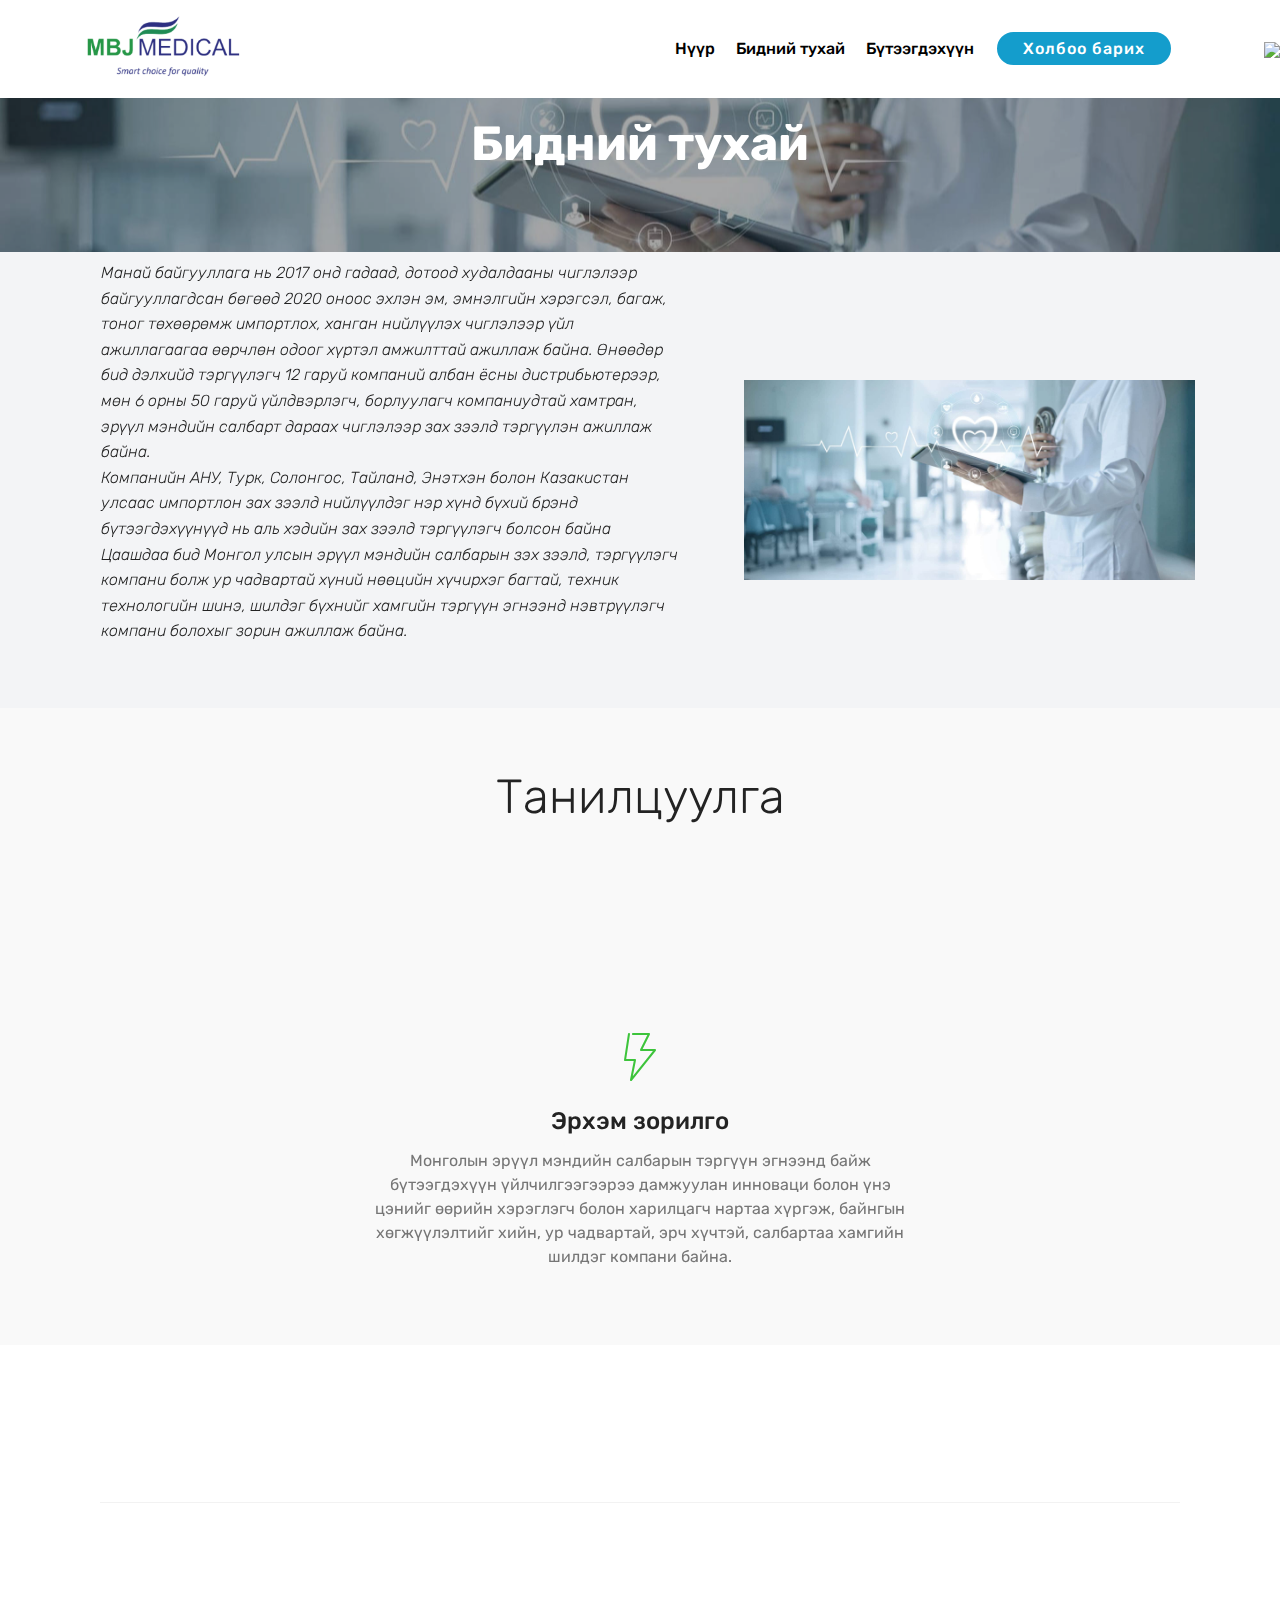
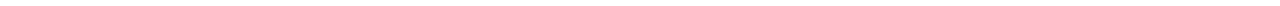
==== commit 84fc1db1: "Add files via upload" ====
--- a/page1.html
+++ b/page1.html
@@ -30,7 +30,7 @@
   
 </head>
 <body>
-  <section class="menu cid-toopopmlPv" once="menu" id="menu2-b">
+  <section class="menu cid-toopopmlPv" once="menu" id="menu2-d">
 
     
 
@@ -47,7 +47,7 @@
             <div class="navbar-brand">
                 <span class="navbar-logo">
                     <a href="http://mbjmedical.mn">
-                        <img src="assets/images/untitled-254x121.png" alt="Mobirise" title="" style="height: 5.2rem;">
+                        <img src="assets/images/untitled-254x121.png" alt="Mobirise" title="" style="height: 5.1rem;">
                     </a>
                 </span>
                 
@@ -62,10 +62,14 @@
                 </li><li class="nav-item"><a class="nav-link link text-black display-4" href="page2.html" aria-expanded="false">Бүтээгдэхүүн</a></li></ul>
             <div class="navbar-buttons mbr-section-btn"><a class="btn btn-sm btn-primary display-4" href="page3.html">Холбоо барих</a></div>
         </div>
-    </nav>
-</section>
-
-<section class="engine"><a href="https://mobirise.info/n">free simple web templates</a></section><section class="mbr-section content5 cid-totvTuDDAi mbr-parallax-background" id="content5-l">
+        <div class="facebookb">
+        <a href="www.facebook.com" target="_blank">
+        <img src="https://i.ibb.co/T8SMj6g/werty.jpg"></a>
+        
+    </div></nav>
+</section>
+
+<section class="engine"><a href="https://mobirise.info/w">html5 templates</a></section><section class="mbr-section content5 cid-totvTuDDAi mbr-parallax-background" id="content5-l">
 
     
 
@@ -274,7 +278,7 @@
         <div class="media-container-row">
             <div class="col-md-3">
                 <div class="media-wrap">
-                    <a href="https://mobiri.se/">
+                    <a href="http://mbjmedical.mn">
                        <img src="assets/images/untitled-192x91.png" alt="Mobirise" title="">
                     </a>
                 </div>
@@ -298,7 +302,7 @@
                 <div class="col-md-6">
                     <div class="social-list align-right">
                         <div class="soc-item">
-                            <a href="https://twitter.com/mobirise" target="_blank">
+                            <a href="https://www.facebook.com/MBJMEDICAL/" target="_blank">
                                 <span class="mbr-iconfont mbr-iconfont-social socicon-facebook socicon"></span>
                             </a>
                         </div>
--- a/assets/mobirise/css/mbr-additional.css
+++ b/assets/mobirise/css/mbr-additional.css
@@ -1466,7 +1466,7 @@
   opacity: .5;
 }
 .cid-tozQNR5k52 {
-  padding-top: 0px;
+  padding-top: 15px;
   padding-bottom: 60px;
   background-color: #f5fff5;
 }
--- a/assets/mobirise/css/mbr-additional.css
+++ b/assets/mobirise/css/mbr-additional.css
@@ -1466,7 +1466,7 @@
   opacity: .5;
 }
 .cid-tozQNR5k52 {
-  padding-top: 0px;
+  padding-top: 15px;
   padding-bottom: 60px;
   background-color: #f5fff5;
 }
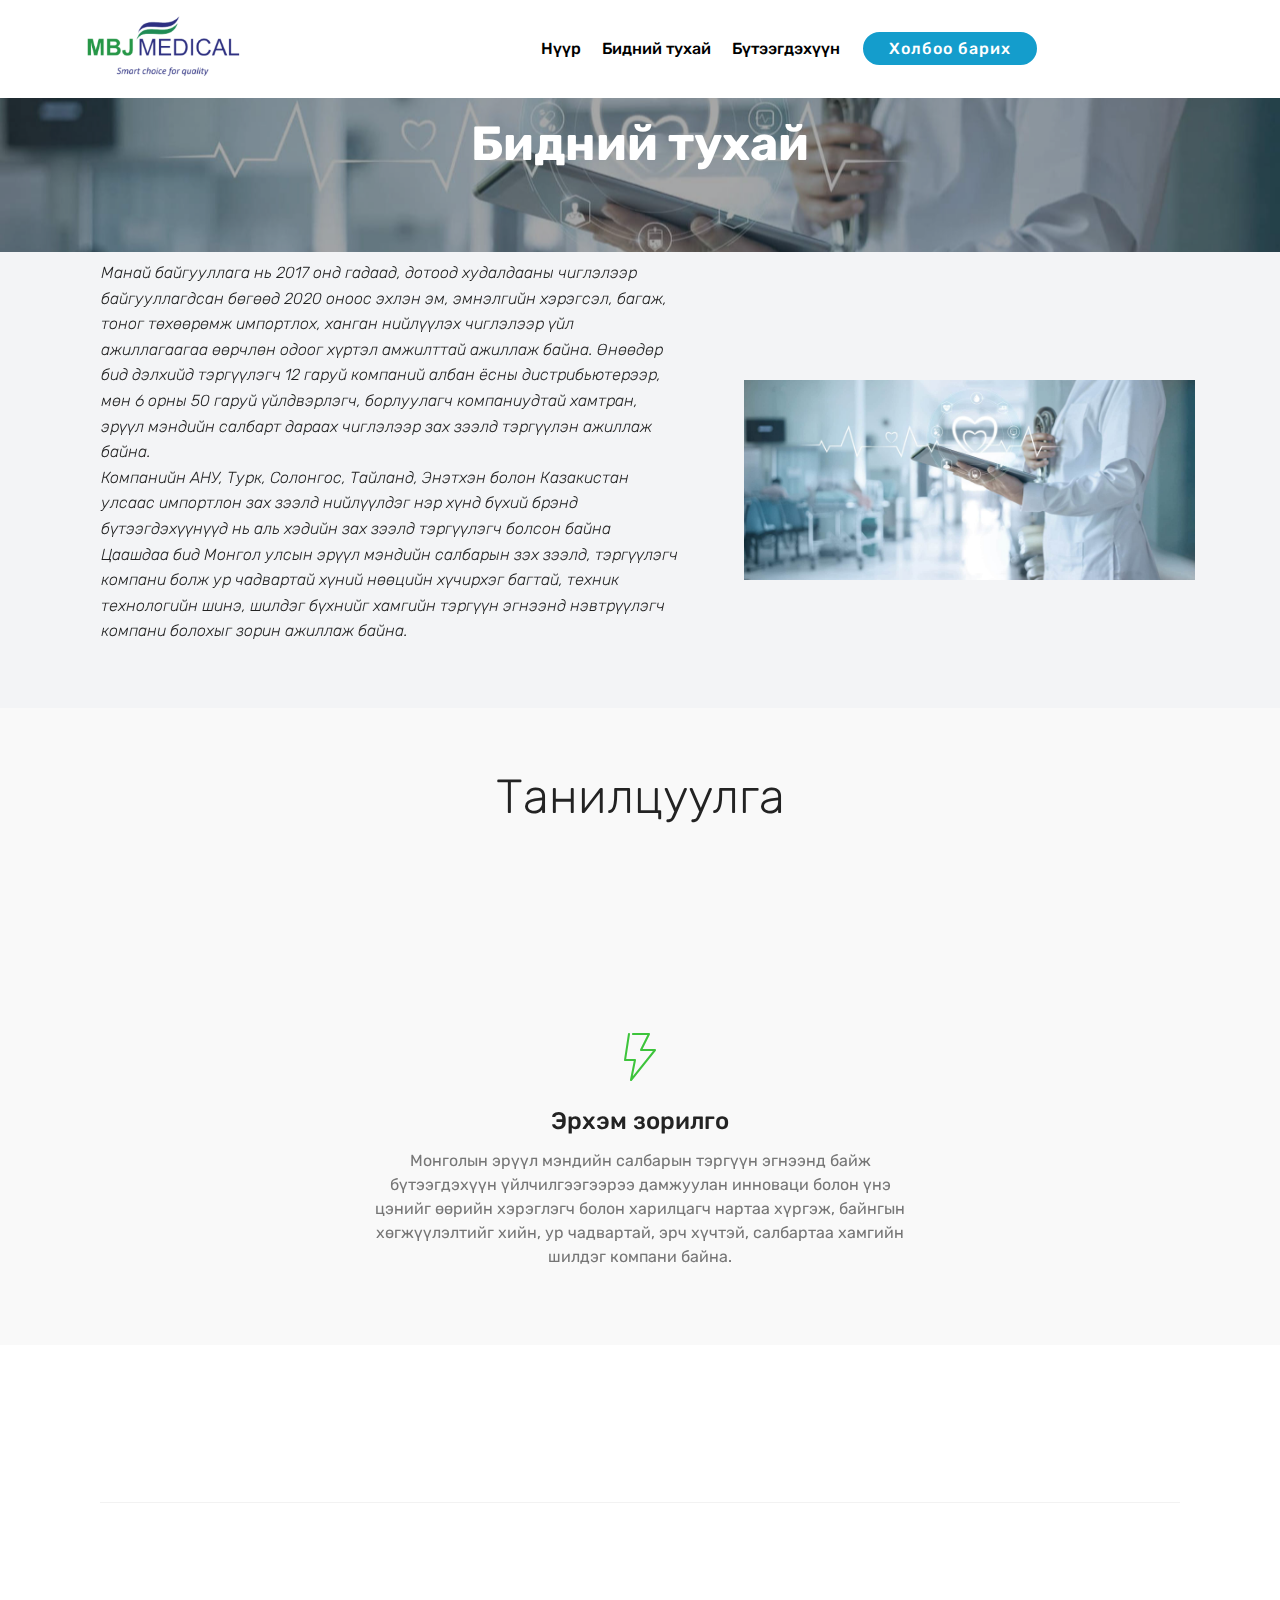
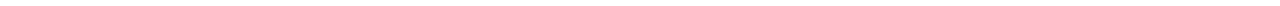
==== commit 465c824c: "Add files via upload" ====
--- a/page1.html
+++ b/page1.html
@@ -63,13 +63,13 @@
             <div class="navbar-buttons mbr-section-btn"><a class="btn btn-sm btn-primary display-4" href="page3.html">Холбоо барих</a></div>
         </div>
         <div class="facebookb">
-        <a href="www.facebook.com" target="_blank">
-        <img src="https://i.ibb.co/T8SMj6g/werty.jpg"></a>
+        <a href="https://www.facebook.com/MBJMEDICAL/" target="_blank">
+        <img src="https://i.ibb.co/T8SMj6g/werty.jpg" alt="" title=""></a>
         
     </div></nav>
 </section>
 
-<section class="engine"><a href="https://mobirise.info/w">html5 templates</a></section><section class="mbr-section content5 cid-totvTuDDAi mbr-parallax-background" id="content5-l">
+<section class="engine"><a href="https://mobirise.info/b">create a site for free</a></section><section class="mbr-section content5 cid-totvTuDDAi mbr-parallax-background" id="content5-l">
 
     
 
--- a/assets/mobirise/css/mbr-additional.css
+++ b/assets/mobirise/css/mbr-additional.css
@@ -930,7 +930,7 @@
 }
 @media (min-width: 1024px) {
   .cid-toopopmlPv .collapsed:not(.navbar-short) .navbar-collapse {
-    max-height: calc(98.5vh - 5.2rem);
+    max-height: calc(98.5vh - 5.1rem);
   }
 }
 .cid-toopopmlPv .collapsed button.navbar-toggler {
@@ -1084,6 +1084,10 @@
 .cid-toopopmlPv .dropdown-item:hover {
   color: #3dc43b !important;
 }
+.cid-toopopmlPv .facebookb {
+  width: 50px;
+  padding-right: 150px;
+}
 .cid-toosSoKxDu .modal-body .close {
   background: #1b1b1b;
 }
@@ -2003,7 +2007,7 @@
 }
 @media (min-width: 1024px) {
   .cid-toopopmlPv .collapsed:not(.navbar-short) .navbar-collapse {
-    max-height: calc(98.5vh - 5.2rem);
+    max-height: calc(98.5vh - 5.1rem);
   }
 }
 .cid-toopopmlPv .collapsed button.navbar-toggler {
@@ -2157,6 +2161,10 @@
 .cid-toopopmlPv .dropdown-item:hover {
   color: #3dc43b !important;
 }
+.cid-toopopmlPv .facebookb {
+  width: 50px;
+  padding-right: 150px;
+}
 .cid-totvTuDDAi {
   padding-top: 120px;
   padding-bottom: 60px;
@@ -2558,7 +2566,7 @@
 }
 @media (min-width: 1024px) {
   .cid-toopopmlPv .collapsed:not(.navbar-short) .navbar-collapse {
-    max-height: calc(98.5vh - 5.2rem);
+    max-height: calc(98.5vh - 5.1rem);
   }
 }
 .cid-toopopmlPv .collapsed button.navbar-toggler {
@@ -2712,6 +2720,10 @@
 .cid-toopopmlPv .dropdown-item:hover {
   color: #3dc43b !important;
 }
+.cid-toopopmlPv .facebookb {
+  width: 50px;
+  padding-right: 150px;
+}
 .cid-totuejQuFM {
   padding-top: 120px;
   padding-bottom: 60px;
@@ -3320,7 +3332,7 @@
 }
 @media (min-width: 1024px) {
   .cid-toopopmlPv .collapsed:not(.navbar-short) .navbar-collapse {
-    max-height: calc(98.5vh - 5.2rem);
+    max-height: calc(98.5vh - 5.1rem);
   }
 }
 .cid-toopopmlPv .collapsed button.navbar-toggler {
@@ -3474,6 +3486,10 @@
 .cid-toopopmlPv .dropdown-item:hover {
   color: #3dc43b !important;
 }
+.cid-toopopmlPv .facebookb {
+  width: 50px;
+  padding-right: 150px;
+}
 .cid-totz0k09Io {
   padding-top: 45px;
   padding-bottom: 45px;
--- a/assets/mobirise/css/mbr-additional.css
+++ b/assets/mobirise/css/mbr-additional.css
@@ -930,7 +930,7 @@
 }
 @media (min-width: 1024px) {
   .cid-toopopmlPv .collapsed:not(.navbar-short) .navbar-collapse {
-    max-height: calc(98.5vh - 5.2rem);
+    max-height: calc(98.5vh - 5.1rem);
   }
 }
 .cid-toopopmlPv .collapsed button.navbar-toggler {
@@ -1084,6 +1084,10 @@
 .cid-toopopmlPv .dropdown-item:hover {
   color: #3dc43b !important;
 }
+.cid-toopopmlPv .facebookb {
+  width: 50px;
+  padding-right: 150px;
+}
 .cid-toosSoKxDu .modal-body .close {
   background: #1b1b1b;
 }
@@ -2003,7 +2007,7 @@
 }
 @media (min-width: 1024px) {
   .cid-toopopmlPv .collapsed:not(.navbar-short) .navbar-collapse {
-    max-height: calc(98.5vh - 5.2rem);
+    max-height: calc(98.5vh - 5.1rem);
   }
 }
 .cid-toopopmlPv .collapsed button.navbar-toggler {
@@ -2157,6 +2161,10 @@
 .cid-toopopmlPv .dropdown-item:hover {
   color: #3dc43b !important;
 }
+.cid-toopopmlPv .facebookb {
+  width: 50px;
+  padding-right: 150px;
+}
 .cid-totvTuDDAi {
   padding-top: 120px;
   padding-bottom: 60px;
@@ -2558,7 +2566,7 @@
 }
 @media (min-width: 1024px) {
   .cid-toopopmlPv .collapsed:not(.navbar-short) .navbar-collapse {
-    max-height: calc(98.5vh - 5.2rem);
+    max-height: calc(98.5vh - 5.1rem);
   }
 }
 .cid-toopopmlPv .collapsed button.navbar-toggler {
@@ -2712,6 +2720,10 @@
 .cid-toopopmlPv .dropdown-item:hover {
   color: #3dc43b !important;
 }
+.cid-toopopmlPv .facebookb {
+  width: 50px;
+  padding-right: 150px;
+}
 .cid-totuejQuFM {
   padding-top: 120px;
   padding-bottom: 60px;
@@ -3320,7 +3332,7 @@
 }
 @media (min-width: 1024px) {
   .cid-toopopmlPv .collapsed:not(.navbar-short) .navbar-collapse {
-    max-height: calc(98.5vh - 5.2rem);
+    max-height: calc(98.5vh - 5.1rem);
   }
 }
 .cid-toopopmlPv .collapsed button.navbar-toggler {
@@ -3474,6 +3486,10 @@
 .cid-toopopmlPv .dropdown-item:hover {
   color: #3dc43b !important;
 }
+.cid-toopopmlPv .facebookb {
+  width: 50px;
+  padding-right: 150px;
+}
 .cid-totz0k09Io {
   padding-top: 45px;
   padding-bottom: 45px;
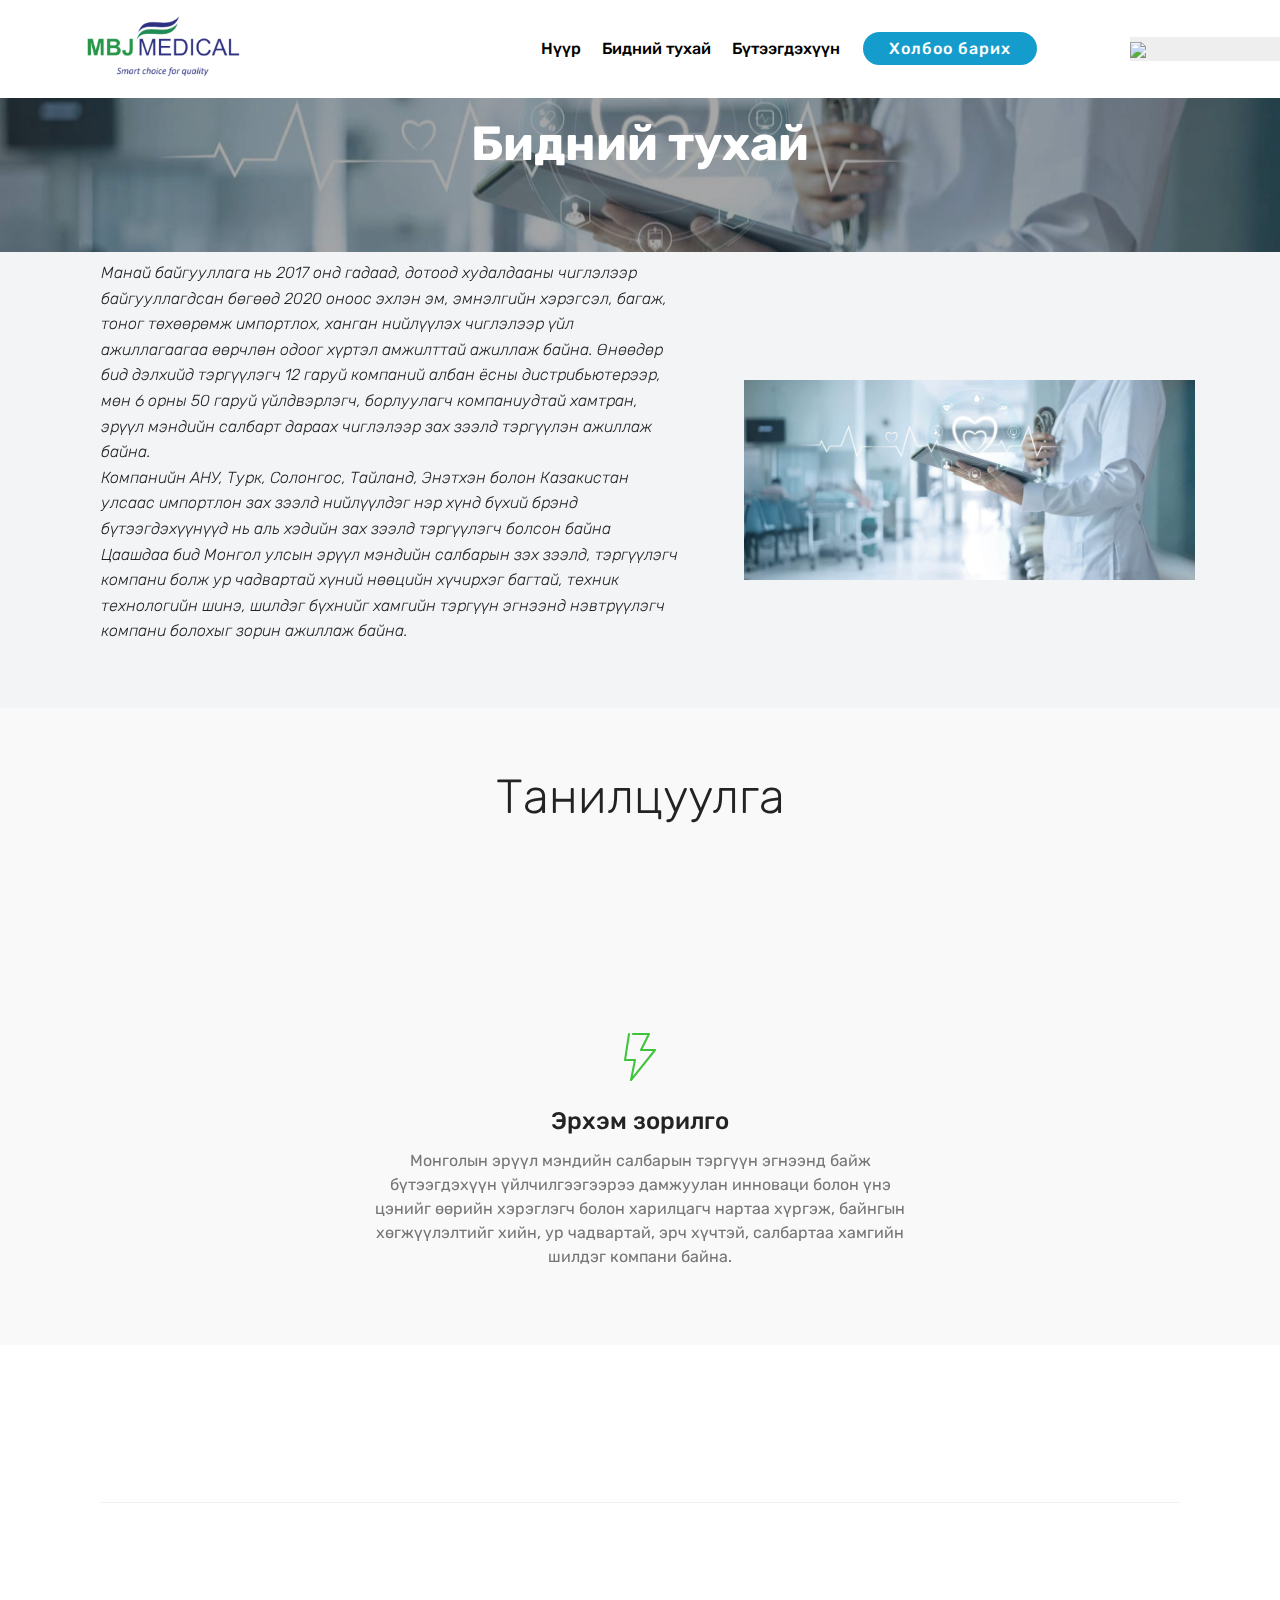
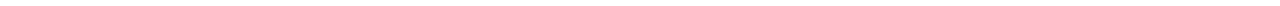
==== commit 68b5d3a6: "Add files via upload" ====
--- a/page1.html
+++ b/page1.html
@@ -62,14 +62,15 @@
                 </li><li class="nav-item"><a class="nav-link link text-black display-4" href="page2.html" aria-expanded="false">Бүтээгдэхүүн</a></li></ul>
             <div class="navbar-buttons mbr-section-btn"><a class="btn btn-sm btn-primary display-4" href="page3.html">Холбоо барих</a></div>
         </div>
+        <section id="hideonmobile1">
         <div class="facebookb">
         <a href="https://www.facebook.com/MBJMEDICAL/" target="_blank">
-        <img src="https://i.ibb.co/T8SMj6g/werty.jpg" alt="" title=""></a>
-        
-    </div></nav>
-</section>
-
-<section class="engine"><a href="https://mobirise.info/b">create a site for free</a></section><section class="mbr-section content5 cid-totvTuDDAi mbr-parallax-background" id="content5-l">
+        <img src="https://i.ibb.co/T8SMj6g/werty.jpg"></a>
+        </div></section>
+    <section class="engine"><a href="https://mobirise.info/w">html5 templates</a></section></nav>
+</section>
+
+<section class="mbr-section content5 cid-totvTuDDAi mbr-parallax-background" id="content5-l">
 
     
 
